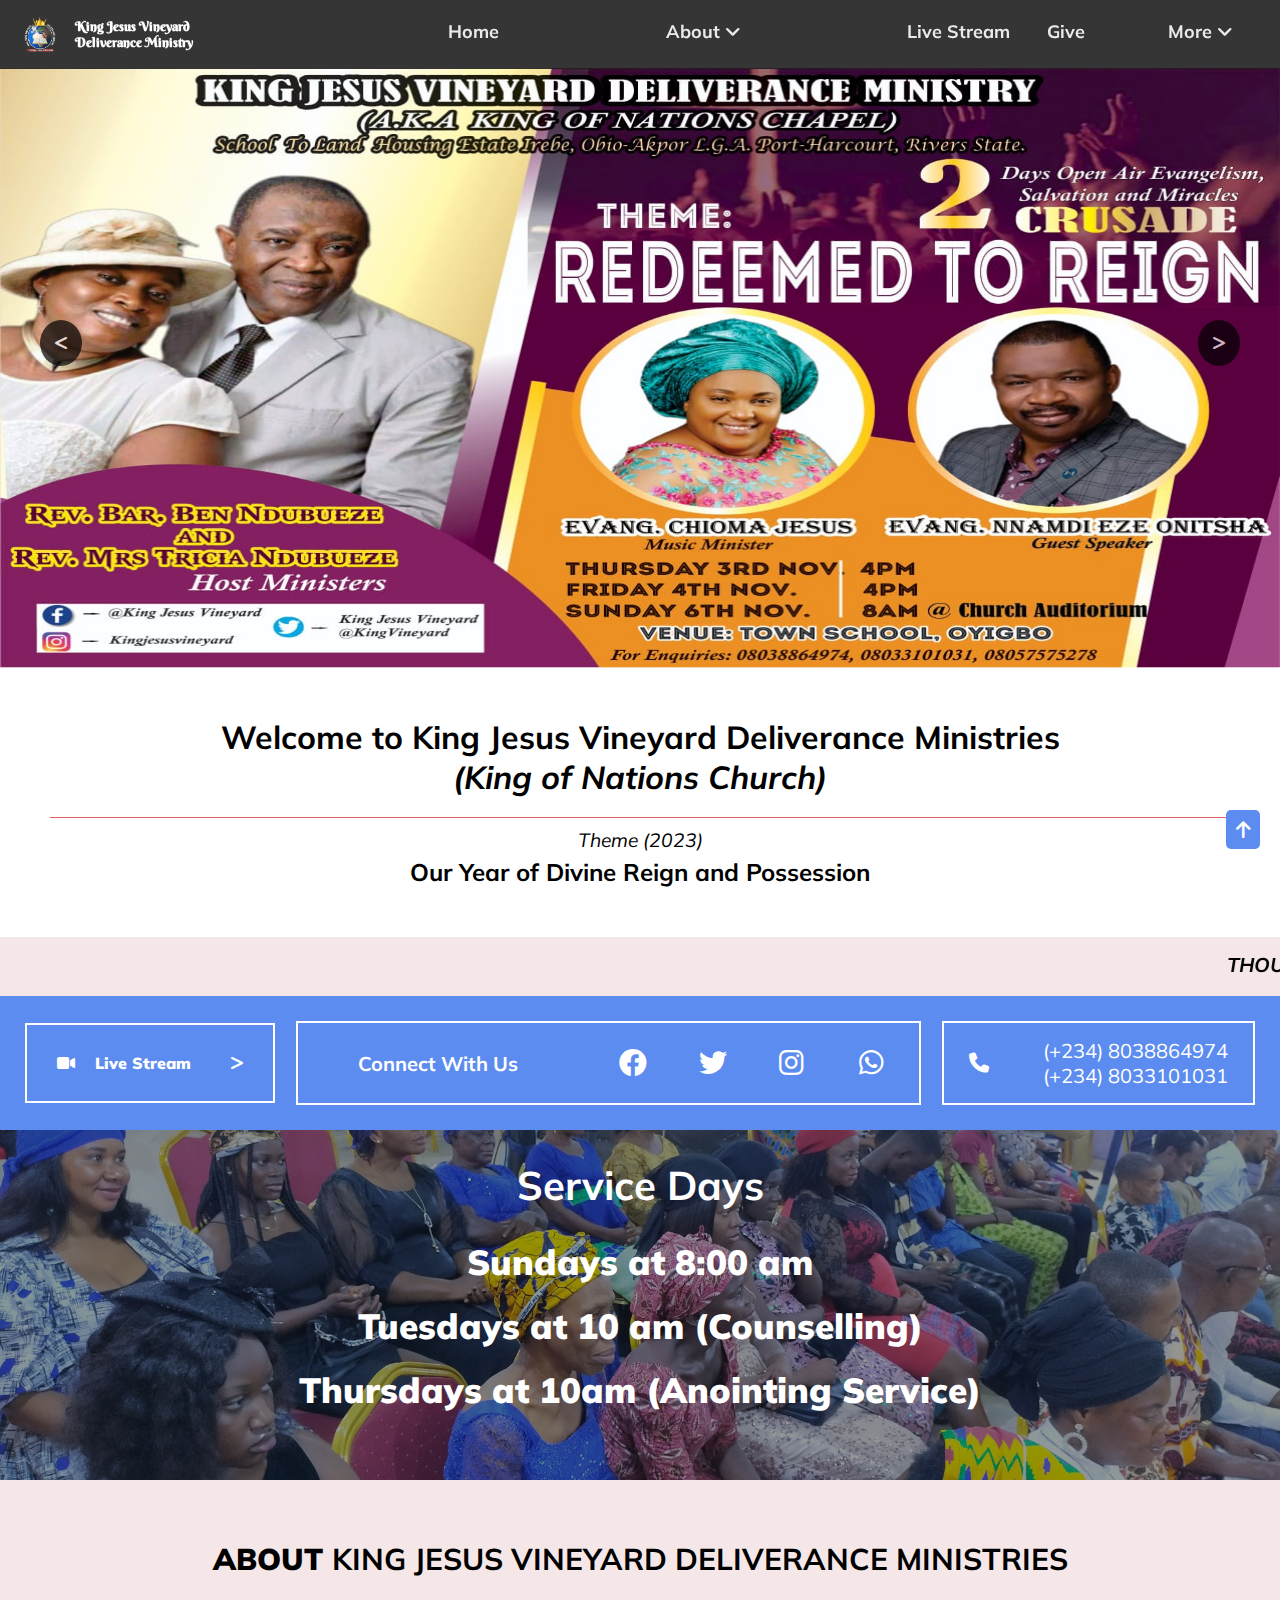
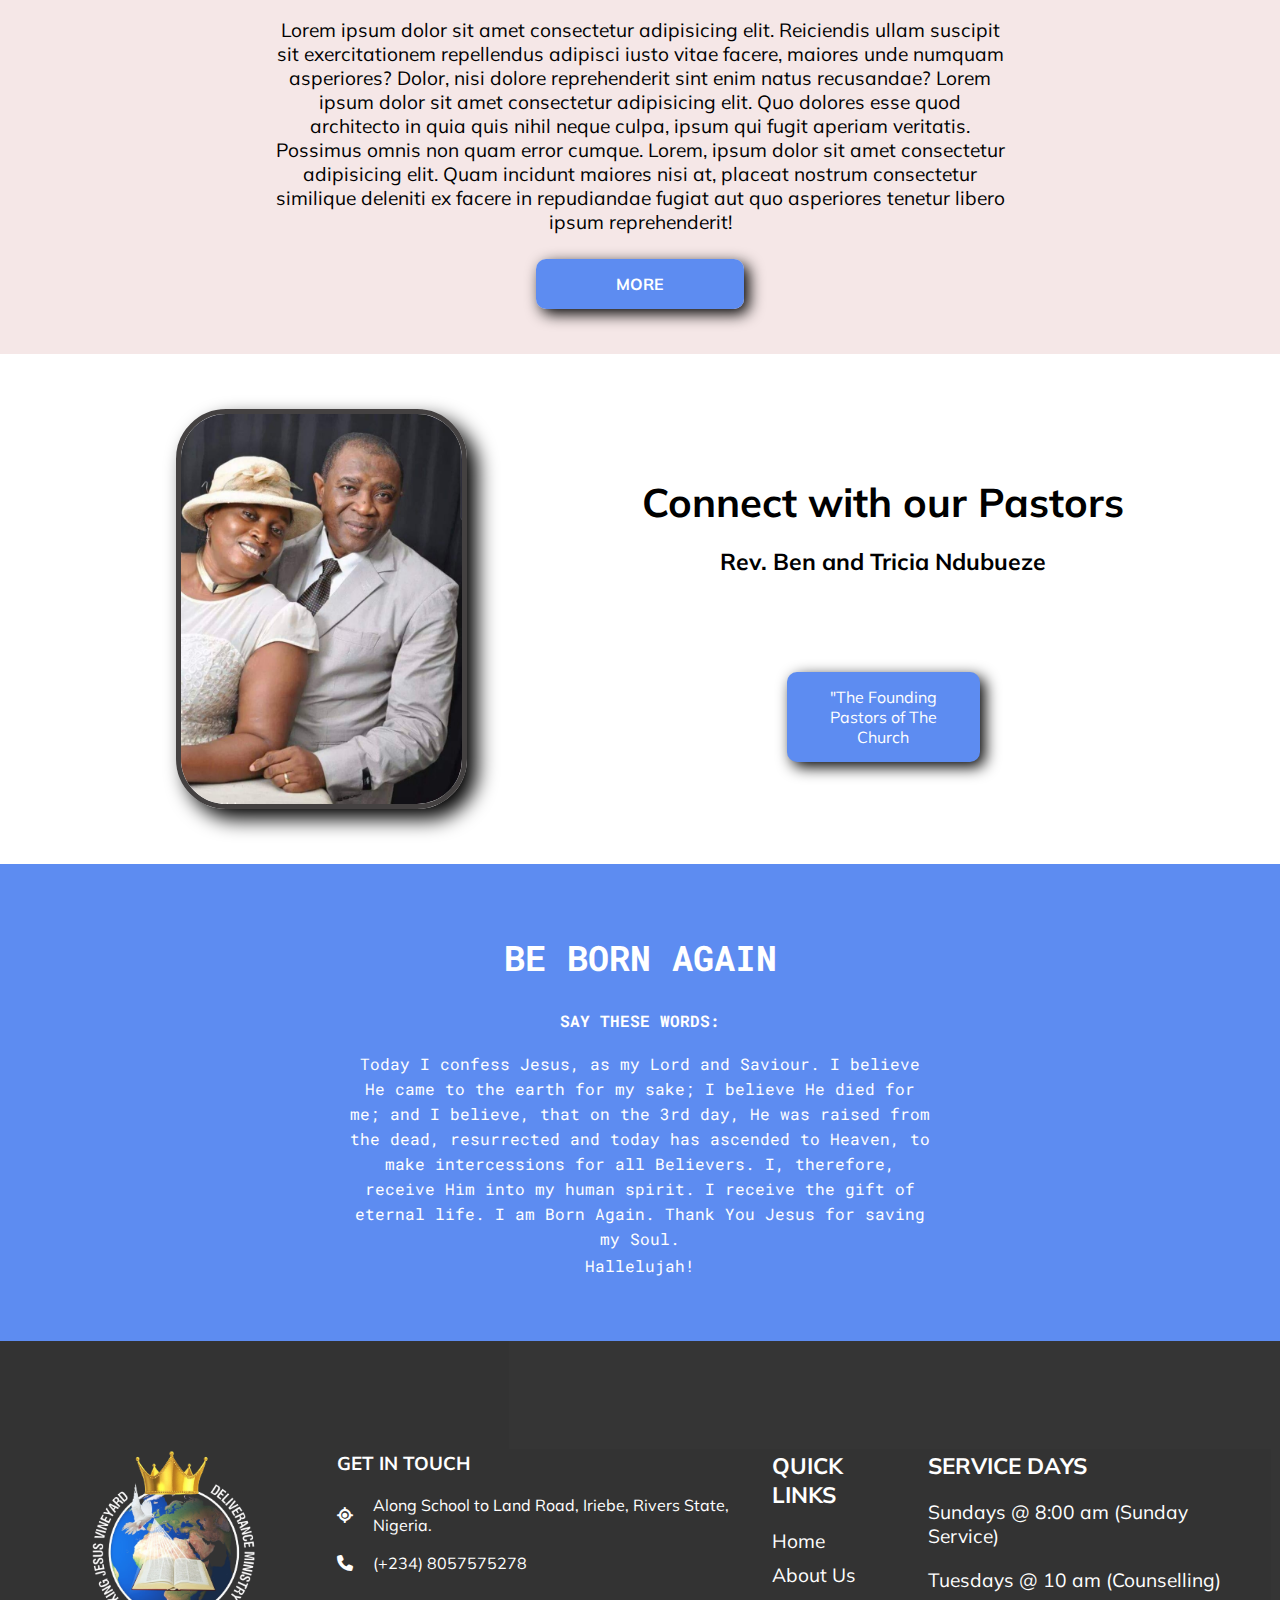
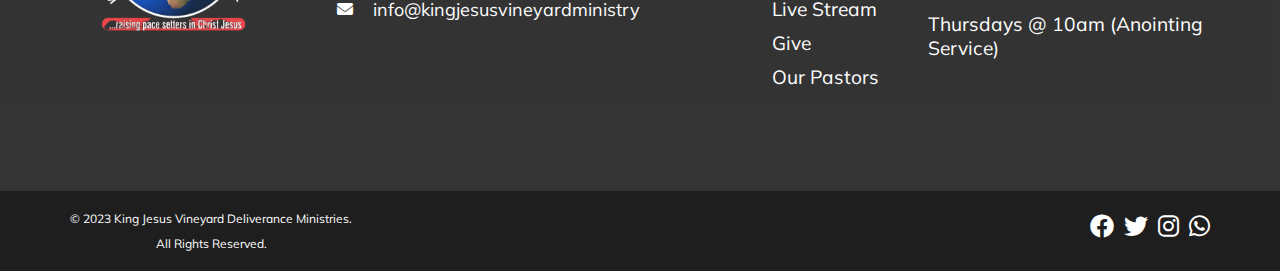
==== index.html @ 21c30683 "Update index.html" ====
<!DOCTYPE html>
<html lang="en">
<head>
    <meta charset="UTF-8">
    <meta name="author" content="King Jesus Vineyard Deliverance Ministry">
    <meta http-equiv="X-UA-Compatible" content="IE=edge">
    <meta name="viewport" content="width=device-width, initial-scale=1, maximum-scale=1">
    <meta name="description" content="King Jesus Vineyard Deliverance Ministry is a Church and Ministry established with the mandate of setting pacesetters for Jesus Christ.">
    <meta property="og:locale" content="en">
    <meta property="og:type" content="website">
    <meta property="og:title" content="King Jesus Vineyard Deliverance Ministry">
    <meta property="og:site_name" content="King Jesus Vineyard Deliverance Ministry">
    <meta name="twitter:card" content="summary">
    <meta name="twitter:label1" content="Est. reading time">
    <meta name="twitter:data1" content="2 minutes">
    <title>King Jesus Vineyard Deliverance Ministry</title>
    <link rel="stylesheet" href="style.css">
    <!--<script src="kit.fontawesome.com/50d79b41b4.js" crossorigin="anonymous"></script>-->
    <link rel="stylesheet" href="font-6/css/all.css">
    <link rel="shortcut icon" href="/images/KING_JESUS_24-removebg-preview.png" type="image/png">
</head>
<body>
   <main id="slide">
        <header class="header">
            <a href="/index.html">
                <div class="intro">
                    <img src="images/KING_JESUS_24-removebg.png" alt="logo" class="logo">
                    <p>King Jesus Vineyard Deliverance Ministry</p>
                </div>
            </a>
            <div class="hamburger">
                <span class="bar"></span>
                <span class="bar"></span>
                <span class="bar"></span>
            </div>
            <div class="nav">
                <ul>
                    <li class="nav-link"><a href="/index.html">Home</a></li>
                    <div class="mo">
                        <li class="nav-link">
                            <p>About <i class="fa-solid fa-angle-down"></i></p>
                            <div class="more">
                                <p><a href="/about.html">King of Nations</a>
                                </p>
                                <p><a href="/aboutourpastors.html">The Founding Pastors of The Church</a></p>
                            </div>
                        </li>
                    </div>
                    <li class="nav-link"><a href="https://www.facebook.com/kingjesusvineyardministry.ndubueze.9">Live Stream</a></li>
                    <li class="nav-link"><a href="/give.html">Give</a>
                    </li>
                    <div class="mo">
                        <li class="nav-link"><p>More 
                            <i class="fa-solid fa-angle-down"></i></p>
                            <div class="more">
                                <p><a href="/church-groups.html">Church groups</a></p>
                                <p><a href="/working-groups.html">Working groups</a></p>
                                <p><a href="/media.html">Media</a></p>
                            </div>
                        </li>
                    </div>
                </ul>
            </div>
        </header>
        <article>
            <i class="fa-solid fa-less-than" id="left" onclick="prev()"></i>
            <img id="slider" src="images/IMG-20221023-WA0001.jpg" width="200px" height="100px"/>
            <i class="fa-solid fa-greater-than" id="right"  onclick="next()"></i>
        </article>
        <article class="theme">
            <h4>Welcome to King Jesus Vineyard Deliverance Ministries 
                <div>
                    <i>(King of Nations Church)</i>
                </div></h4>
            <div class="year">Theme (2023)</div>
            <h3>Our Year of Divine Reign and Possession</h3>
        </article>
        <article class="scroll-bar">
            <marquee class="scroll"> THOUGHT FOR THE WEEK: "JOHN 1:1-80"
            </marquee>
        </article>
        <div class="reach-us">
            <section class="live">
                <a href="https://www.facebook.com/kingjesusvineyardministry.ndubueze.9">
                    <i class="fa-solid lv fa-video"><span>Live Stream</span></i>
                    <i class="fa-solid fa-greater-than"></i>
                </a>
            </section>
            <section class="social">
                <p>Connect With Us</p>
                <div id="fx">
                    <a href="https://www.facebook.com/kingjesusvineyardministry.ndubueze.9" class="fa-brands fx fa-facebook fa-2x"></a>
                    <a href="https://twitter.com/KingVineyard" class="fa-brands fx fa-twitter fa-2x"></a>
                    <a href="https://www.instagram.com/kingjesusvineyard/" class="fa-brands fx fa-instagram fa-2x"></a>
                    <a href="https://wa.me/2349138835145" class="fa-brands fx fa-whatsapp fa-2x"></a>
                </div>
            </section>
            <section class="call">
                <i class="fa-solid fa-phone fa-2x"></i>
                <div>
                    <p><a href="tel:+2348038864974">(+234) 8038864974</a></p>
                    <p><a href="tel:+2348033101031">(+234) 8033101031</a></p>
                </div>
            </section>
        </div>
        <article id="service_days" >
            <div id="times">
                <div class="times_text">
                    <h4>Service Days</h4>
                    <p>Sundays at 8:00 am</p>
                    <p>Tuesdays at 10 am (Counselling)</p>
                    <p>Thursdays at 10am (Anointing Service)</p>
                </div>
            </div>
        </article>
        <section class="about">
            <h3>KING JESUS VINEYARD DELIVERANCE MINISTRIES</h3>
            <p>
                Lorem ipsum dolor sit amet consectetur adipisicing elit. Reiciendis ullam suscipit sit exercitationem repellendus adipisci iusto vitae facere, maiores unde numquam asperiores? Dolor, nisi dolore reprehenderit sint enim natus recusandae?
                Lorem ipsum dolor sit amet consectetur adipisicing elit. Quo dolores esse quod architecto in quia quis nihil neque culpa, ipsum qui fugit aperiam veritatis. Possimus omnis non quam error cumque.
                Lorem, ipsum dolor sit amet consectetur adipisicing elit. Quam incidunt maiores nisi at, placeat nostrum consectetur similique deleniti ex facere in repudiandae fugiat aut quo asperiores tenetur libero ipsum reprehenderit!
            </p>
            <a href="about.html">MORE</a>
        </section>
        <section class="pastors">
            <div><img src="images/pastors.jpg" alt="logo" class="pastor_pics" /></div> 
            <div class="connect">
                <div class="conn">
                    <p>Connect with our Pastors</p>
                    <p>Rev. Ben and Tricia Ndubueze</p>
                </div>
                <div class="pastors-socials">
                    <a href="https://www.facebook.com/Bendubueze" class="fa-brands fg fa-facebook fa-2x"></a>
                    <a href="https://twitter.com/revbendubueze" class="fa-brands fg fa-twitter fa-2x"></a>
                    <a href="https://www.instagram.com/ndubuezetricia/" class="fa-brands fg fa-instagram fa-2x"></a>
                </div>   
                <div id="con">
                    <a href='/aboutourpastors.html'>"The Founding Pastors of The Church</a>
                </div>
            </div>
            <div class="past-connect">
                <p>The Founding Pastors of The Church</p>
                <p>Rev. Ben and Tricia Ndubueze</p>
                <a href='/aboutourpastors.html'> About our Pastors</a>
            </div>
        </section>
        <section class="born-again">
            <p>BE BORN AGAIN</p>
            <p>SAY THESE WORDS:</p>
            <p>Today I confess Jesus, as my Lord and Saviour. I believe He came to the earth for my sake; I believe He died for me; and I believe, that on the 3rd day, He was raised from the dead, resurrected and today has ascended to Heaven, to make intercessions for all Believers. I, therefore, receive Him into my human spirit. I receive the gift of eternal life. I am Born Again. Thank You Jesus for saving my Soul.</p>
            <p>Hallelujah!</p>
        </section>
        <footer>
            <section class="section1">
                <article>
                    <img src="/images/KING_JESUS_24-removebg.png" alt="" class="footer-image">
                </article>
                <article class="location">
                    <h3>GET IN TOUCH</h3>
                    <div>
                        <div class="fa-solid fa-location"></div>
                        <p class=""> Along School to Land Road, Iriebe, Rivers State, Nigeria.</p>
                        </div>
                    <div class="mailto">
                        <div class="fa-solid fa-phone"></div>
                        <a href="tel:+2348057575278">(+234) 8057575278</a>
                    </div>
                    <div class="mailto">
                        <div class="fa-solid fa-envelope"></div>
                        <a id="mailt" href="mailto:kingjesusvineyardministry@gmail.com">info@kingjesusvineyardministry</a>
                    </div>
                </article>
                <article class="links">
                    <h3>QUICK LINKS</h3>
                    <a href="/index.html">Home</a>
                    <a href="/about.html">About Us</a>
                    <a href="https://www.facebook.com/kingjesusvineyardministry.ndubueze.9">Live Stream</a>
                    <a href="/give.html">Give</a>
                    <a href="/aboutourpastors.html">Our Pastors</a>
                </article>
                <article class="days">
                    <h3>SERVICE DAYS</h3>
                    <p>Sundays @ 8:00 am (Sunday Service)</p>
                    <p>Tuesdays @ 10 am (Counselling)</p>
                    <p>Thursdays @ 10am (Anointing Service)</p>
                </article>
            </section>
            <section class="section2">
                <div id="rights">
                    <p>&copy 2023 King Jesus Vineyard Deliverance Ministries.</p>
                    <p>All Rights Reserved.</p>
                </div>
                <div id="social">
                    <a href="https://www.facebook.com/kingjesusvineyardministry.ndubueze.9" class="fa-brands fa-facebook fa-2x"></a>
                    <a href="https://twitter.com/KingVineyard" class="fa-brands fa-twitter fa-2x"></a>
                    <a href="https://www.instagram.com/kingjesusvineyard/" class="fa-brands fa-instagram fa-2x"></a>
                    <a href="https://wa.me/2349138835145" class="fa-brands fa-whatsapp fa-2x"></a>
                </div>
            </section>
            <div>
                <a title="scroll to top" href="#slide" class="fa-solid fa-arrow-up"></a>
            </div>
        </footer>
   </main> 
   <script src="script.js"></script>
</body>
</html>
---- style.css ----
@import url('https://fonts.googleapis.com/css2?family=Berkshire+Swash&family=Mulish&family=Roboto+Mono&display=swap');
* {
    box-sizing: border-box;
    margin: 0;
    padding: 0;
    font-family: 'Mulish', sans-serif;
}
.header {
    background-color: rgba(15, 15, 15, 0.938) ;
    opacity: .9;
    display: flex;
    align-items: center;
    justify-content: space-between;
    padding: 10px 15px;
    position: fixed;
    width: 100%;
    z-index: 3;
}
.intro {
    display: flex;
    align-items: center;
    gap: 10px;
}
.intro p {
    font-family: 'Berkshire Swash', cursive;
}
.logo {
    max-width: 50px;
}
.header p{
    color: white;
    width: 50%;
    font-weight: bolder;
    font-size: small;
}
.hamburger {
    border: 2px solid white;
    padding: 4px;
    border-radius: 5px;
}
.hamburger .bar{
    display: block;
    width: 25px;
    height: 2px;
    margin: 5px auto;
    transition: all 0.3s ease-in-out;
    background-color: white;
}
.hamburger.active .bar:nth-child(2) {
    opacity: 0;
}
.hamburger.active .bar:nth-child(1) {
    transform: translateY(7px) rotate(55deg);
}
.hamburger.active .bar:nth-child(3) {
    transform: translateY(-7px) rotate(-55deg);
}
.nav {
    position: fixed;
    right: 100%;
    top: 68px;
    opacity: .9;
    height: 100vh;
    width: 100%;
    text-align: center;
    transition: 1s;
    color: aliceblue;
    background-color: rgba(15, 15, 15, 0.938);
    z-index: 3;
    overflow: scroll;
    margin-bottom: 30px;
}
.nav ul {
    margin-top: 10px;
}
.nav .nav-link a{
    text-decoration: none;
    list-style-type: none;
    color: white;
    font-weight: bold;
    font-size: x-large;
}
.nav-link p {
    width: 100%;
}
.nav .nav-link a:hover {
    color: rgb(3, 255, 238);
}
.nav.active {
   right: 5%;
}
.nav-link {
    padding: 20px;
}
.nav-link p{
    font-size: x-large;
    margin: auto;
}
.mo .nav-link p {
    cursor: pointer;
}
.mo .nav-link p:hover {
    color: rgb(3, 255, 238);
}
.nav-link p a:hover{
    text-decoration: underline;
}
.nav-link .more {  
    max-height: 0;
    overflow: hidden;
    transition: max-height 0.5s ease;
}
.mo.active .more{
    max-height: 300px;
    animation: fade 1s ease-in-out;
}
.nav-link .more p {
    font-size: large;
    padding: 10px;
}
.mo.active .fa-angle-down {
    transform: rotate(180deg);
}
#slider {
    width: 100%;
    height: 280px;
    margin-bottom: -5px;
    margin-top: 68px;
}
article .fa-less-than, article .fa-greater-than {
    position: absolute;
    color: white;
    background-color: black;
    opacity: .7;
    padding: 15px;
    border-radius: 50%;
}
article .fa-less-than:hover, article .fa-greater-than:hover {
    opacity: 1;
    color: rgb(3, 255, 238);
}
#left {
    top: 180px;
    left: 20px;
}
#right {
    top: 180px;
    right: 20px;
}
.theme {
    padding: 20px;
    text-align: center;
}
.theme h4 {
    font-size: x-large;
    padding-bottom: 10px;
    border-bottom: 1px solid rgb(226, 96, 96);
}
.theme .year {
    padding-top: 10px;
    padding-bottom: 5px;
    font-style: italic;
    font-size: large;
}
.scroll-bar {
    padding: 15px 0;
    background-color: rgb(245, 231, 231);
}
.scroll {
  font-size: 20px;
  font-style: oblique;
  font-weight: bolder;
}
.reach-us {
    background-color: rgb(93, 140, 241);
    padding: 15px 0;
}
.live {
    border: 2px solid white;
    margin: 0 10px 10px 10px;
    align-self: center;
}
.live a {
    width: 100%;
    padding: 20px;
    display: flex;
    
    justify-content: space-between;
}
.live .fa-video {
    color: white;
}
.live .fa-greater-than {
    color: white;
}
.live span {
    margin-left: 20px;
}
.live:hover {
    background-color: rgb(24, 91, 236);
}
a {
    text-decoration: none;
}
.social {
    padding: 20px 10px;
    color: white;
    display: flex;
    justify-content: space-between;
    align-items: center;
    border: 2px solid white;
    margin: 20px 10px ;
}
.fa-facebook:hover {
    color: rgb(1, 67, 248) !important;
}
.fa-twitter:hover {
    color: rgb(59, 137, 255) !important;
}
.fa-instagram:hover {
    color: rgb(245, 88, 245)!important;
}
.fa-whatsapp:hover {
    color: rgb(15, 235, 15)!important;
}
.social p{
    font-size: 16px;
}
.social .fx {
    color: white;
    font-size: 24px;
}
.social #fx {
    display: flex;
    justify-content: space-around;
    gap: 20px;
}
.call {
    display: flex;
    justify-content: space-between;
    padding: 15px 25px;
    align-items: center;
    border: 2px solid white;
    margin: 0 10px 10px 10px;
    color: white;
}
.call p a:hover {
    color: rgb(1, 67, 248);
}
.call p a{
    font-size: 16px;
    color: white;
}
a:hover {
    color: rgb(3, 255, 238);
    transition: all .3s ease-in !important;
}
#times {
    background-image: url(images/crowd.jpg);
    background-size: cover;
    background-repeat: no-repeat;
    background-position: right;
    height: 300px;
}
.times_text {
    background-color: rgb(0,0,0); /* Fallback color */
    background-color: rgba(0,0,0, 0.4); /* Black w/opacity/see-through */
    color: white;
    font-weight: bold; 
    margin: auto;
    height: 100%;
    text-align: center;
}
#times h4 {
    font-size: xx-large;
    padding: 30px;
}
#times p {
    font-size: 24px;
    font-weight: bold;
    margin-bottom: 20px;
}
.about {
    text-align: center;
    padding: 40px;
    padding-bottom: 60px;
    background-color: rgb(245, 231, 231);
}
.about h3 {
    text-align: center;
    font-weight: bold;
}
.about h3:before { 
    content: "ABOUT ";
    font-weight: bolder;
}
.about p {
    margin: 30px 0;
    text-align: left;
    font-size: larger;
}
.about a {
    border: 1px solid;
    background-color: rgb(93, 140, 241);
    padding: 15px;
    border-radius: 10px;
    border: none;
    font-weight: bolder;
    color: white;
    box-shadow: 5px 5px 15px black;
}
.about a:hover {
    color: rgb(3, 255, 238);
}
.pastors {
    padding-top: 35px;
    padding-bottom: 35px;
}
.connect {
    display: none;
}
.pastors p:nth-child(1) {
    text-align: center;
    
    font-size: x-large;
    padding-top: 20px;
    font-weight: bolder;
}
.pastor_pics {
    display: block;
    max-width: 60%;
    height: auto;
    margin-left: auto;
    margin-right: auto;
    border-radius: 50px;
    border: 5px solid rgba(56, 52, 52, 0.938);
    box-shadow: 10px 10px 20px black;
}
.pastors p:nth-child(2) {
    font-size: larger;
    color: rgb(226, 96, 96);
    text-align: center;
    margin-top: 20px;
}
.pastors p:nth-child(3) {
    text-align: center;
    font-size: x-large;
    margin-top: 10px;
}
.pastors a{
    text-align: center;
    width: 40%;
    display: block;
    margin-left: auto;
    margin-right: auto;
    margin-top: 20px;
    background-color: rgb(93, 140, 241);
    padding: 15px;
    border-radius: 10px;
    border: none;
    outline: none;
    color: white;
}
.past-connect a {
    box-shadow: 5px 5px 15px black;
}
.past-connect p:nth-child(2) {
    color: black;
    font-weight: bold;
}
.born-again {
    background-color: rgb(93, 140, 241);
    color: white;
    padding: 10px;
    text-align: center;
    
}
.born-again p:nth-child(1) {
    padding: 10px;
    font-size: 35px;
    font-weight: bolder;
    font-family: 'Roboto Mono', monospace;
}
.born-again p:nth-child(2) {
    padding: 20px;
    font-weight: 900;
    font-family: 'Roboto Mono', monospace;
}
.born-again p:nth-child(3){
    margin: auto;
    width: 100%;
    line-height: 30px;
    font-family: 'Roboto Mono', monospace;
}
.born-again p:nth-child(4){
    margin: auto;
    width: 50%;
    line-height: 30px;
    font-family: 'Roboto Mono', monospace;
}
footer {
    color: white;
    font-size: larger;
}
.footer-image {
    max-width: 100%;
}
.section1 {
    background-color: rgba(15, 15, 15, 0.938) ;
    opacity: .9;
    padding: 70px 40px;
}
.section1 .footer-image {
    width: 300px;
    display: block;
    margin: auto;
    margin-bottom: 50px;
}
.location {
    text-align: left;
    font-size: 16px;
}
.location .mailto a{
    color: white;
}
.location .mailto:hover {
    color: rgb(3, 255, 238);
    padding-left: 5px;
    transition: .3s ease;
}
.location .mailto a:hover {
    color: rgb(3, 255, 238) !important;
}
.location h3 {
    margin: 40px 0 20px 0;
}
.location div {
    display: flex;
    gap: 20px;
    margin: 10px 0;
    justify-content: left;
    align-items: center;
}
.location #mailt {
    font-size: 15px;
}
.links h3 {
    margin: 40px 0 20px 0;
}
.links a {
    color: white;
    display: flex;
    margin: 10px 0;
}
.links a:hover {
    color: rgb(3, 255, 238);
    padding-left: 5px;
    transition: all .3s ease;
}
.days h3 {
    margin: 40px 0 20px 0; 
}
.days p{
    margin: 10px 0 20px 0;
}
.section2 {
    background-color: rgba(15, 15, 15, 0.938);
    padding: 20px 30px;
    text-align: center;
}
#rights {
    margin: 10px 0 0px 0;
    font-size: 12px;
}
#rights p {
    margin-top: 10px;
}
#social {
    display: flex;
    justify-content: center;
    align-items: center;
    gap: 10px;
    margin: 10px 0 0 0;
    font-size: 12px;
}
#social a {
    color: white;
}
.fa-arrow-up {
    background-color: rgb(93, 140, 241);
    padding: 10px;
    border-radius: 5px;
    color: white;
    position: fixed;
    top: 90%;
    right: 20px;
    scroll-behavior: smooth;
}
.fa-arrow-up:hover {
    background-color: rgb(24, 91, 236);
    
}
@media (min-width: 769px){
    .hamburger {
        display: none;
    }
    .nav {
        right: 0;
        top: 0;
        background-color: none;
        height: 0vh;
        width: 65%;
        text-align: center;
        color: aliceblue;
        overflow: visible;
    }
    .nav ul {
        list-style-type: none;
        display: flex;
        justify-content: space-between;
        margin-top: 0px;
    }
    .nav .nav-link a {
        font-size: large;
    }
    .nav-link {
        padding: 20px 0px;
    }
    .nav-link p{
        font-size: large;
        
    }
    .nav-link .more {
        margin-top: 25px; 
        background-color: black;
    }
    #slider {
        height: 600px;
    }
    #left {
        top: 320px;
        left: 40px;
    }
    #right {
        top: 320px;
        right: 40px;
    }
    .theme {
        padding: 50px;
    }
    .theme h4 {
        font-size: xx-large;
        padding-bottom: 20px;
    }
    .theme .year {
        font-size: larger;
    }
    .theme h3 {
        font-size: x-large;
    }
    .reach-us {
        display: flex;
        padding:  15px;
        justify-content: space-around;
        
    }
    .live {
        border: 2px solid white;
        margin: 10px;
        padding: 10px;
        width: 20%;
    }
    .social {
        justify-content: space-around;
        padding: 5px 10px;
        width: 50%;
        margin:10px 10px ;
    }
    .social .fx {
        font-size: 16px;
        display: flex;
        width: 0px !important;
    }
    .social #fx a {
        justify-content: space-between;
        gap: 0px;
        width: 0px;
    }
    .social #fx .fx {
        gap:0;
    }
    .call {
        padding: 15px 25px;
        margin: 10px;
        width: 25%;
        font-size: 10px;
        justify-content: space-between;
    }
    .social p {
        font-size: 20px;
        font-weight: bold;
    }
    .social .fx {
        font-size: 28px;
    }
    .social #fx {
        display: flex;
        justify-content: space-around;
        gap: 80px;
    }
    .call p a{
        font-size: 20px;
    }
    #times {
        height: 350px;
    }
    .times_text {
        text-align: center;
    }
    #times h4 {
        font-size: 40px;
    }
    #times p {
        font-size: 35px;
        font-weight: bolder;
    }
    .about {
        padding: 60px;
    }
    .about h3 {
        font-size: 30px;
    }
    .about p {
        margin: auto;
        text-align: center;
        font-size: larger;
        width: 70%;
        padding: 40px;
    }
    .about a {
        border: 1px solid;
        background-color: rgb(93, 140, 241);
        padding: 15px 80px;
        border-radius: 10px;
        border: none;
        color: white;
        box-shadow: 5px 5px 15px black;
    }
    .born-again {
        padding: 60px;
    }
    .born-again p:nth-child(3){
        text-align: center;
        width: 50%;
        line-height: 25px;
    }
    .section1 {
        display: flex;
        gap: 30px;
    }
    .section2 {
        background-color: rgba(15, 15, 15, 0.938);
        padding: 20px 30px;
        text-align: center;
        font-size: medium;
        display: flex;
        justify-content: space-between;
        padding: 0 70px;
        padding-bottom: 20px;
    }
    .pastors {
        display: flex;
        justify-content: space-evenly;
        align-items: center;
    }
    .pastor_pics {
        display: block;
        max-width: 100%;
        height: 400px;
        border-radius: 50px;
        margin: 20px;
    }
    .connect {
        display: block;
    }
    .past-connect {
        display: none;
    }
    .connect .pastors-socials {
        display: flex;
        margin: auto;
        width: 35%;
        font-size: 12px;
    }
    .connect p:first-child {
        font-size: 40px;
    }
    .conn p:nth-child(2) {
        font-size: 23px;
        color: black;
        font-weight: bold;
    }
    .pastors-socials .fg{
        background: none;
        color: white;
        border: 1px solid white;
    }
    #con a{
        box-shadow: 5px 5px 15px black;
    }
    #con a:hover {
        color: rgb(3, 255, 238);
    }
    .location #mailt {
        font-size: large;
    }
}
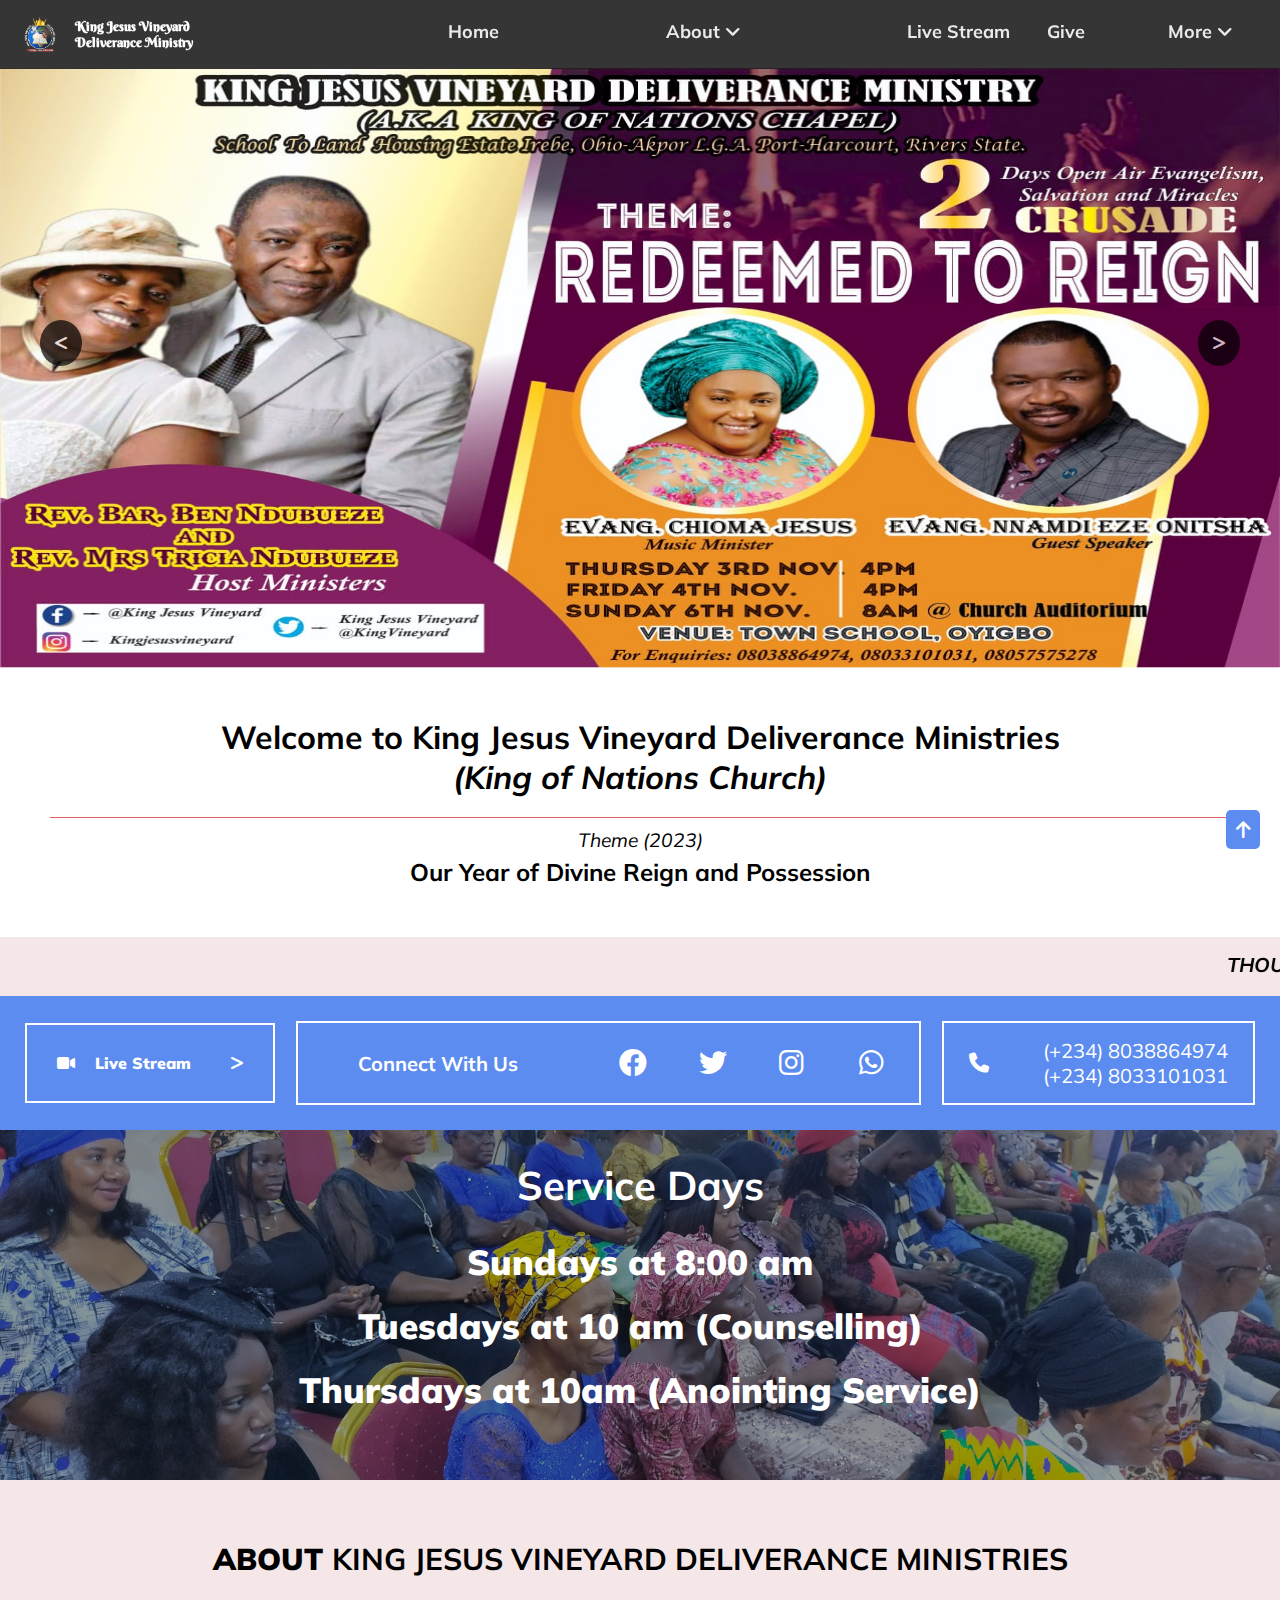
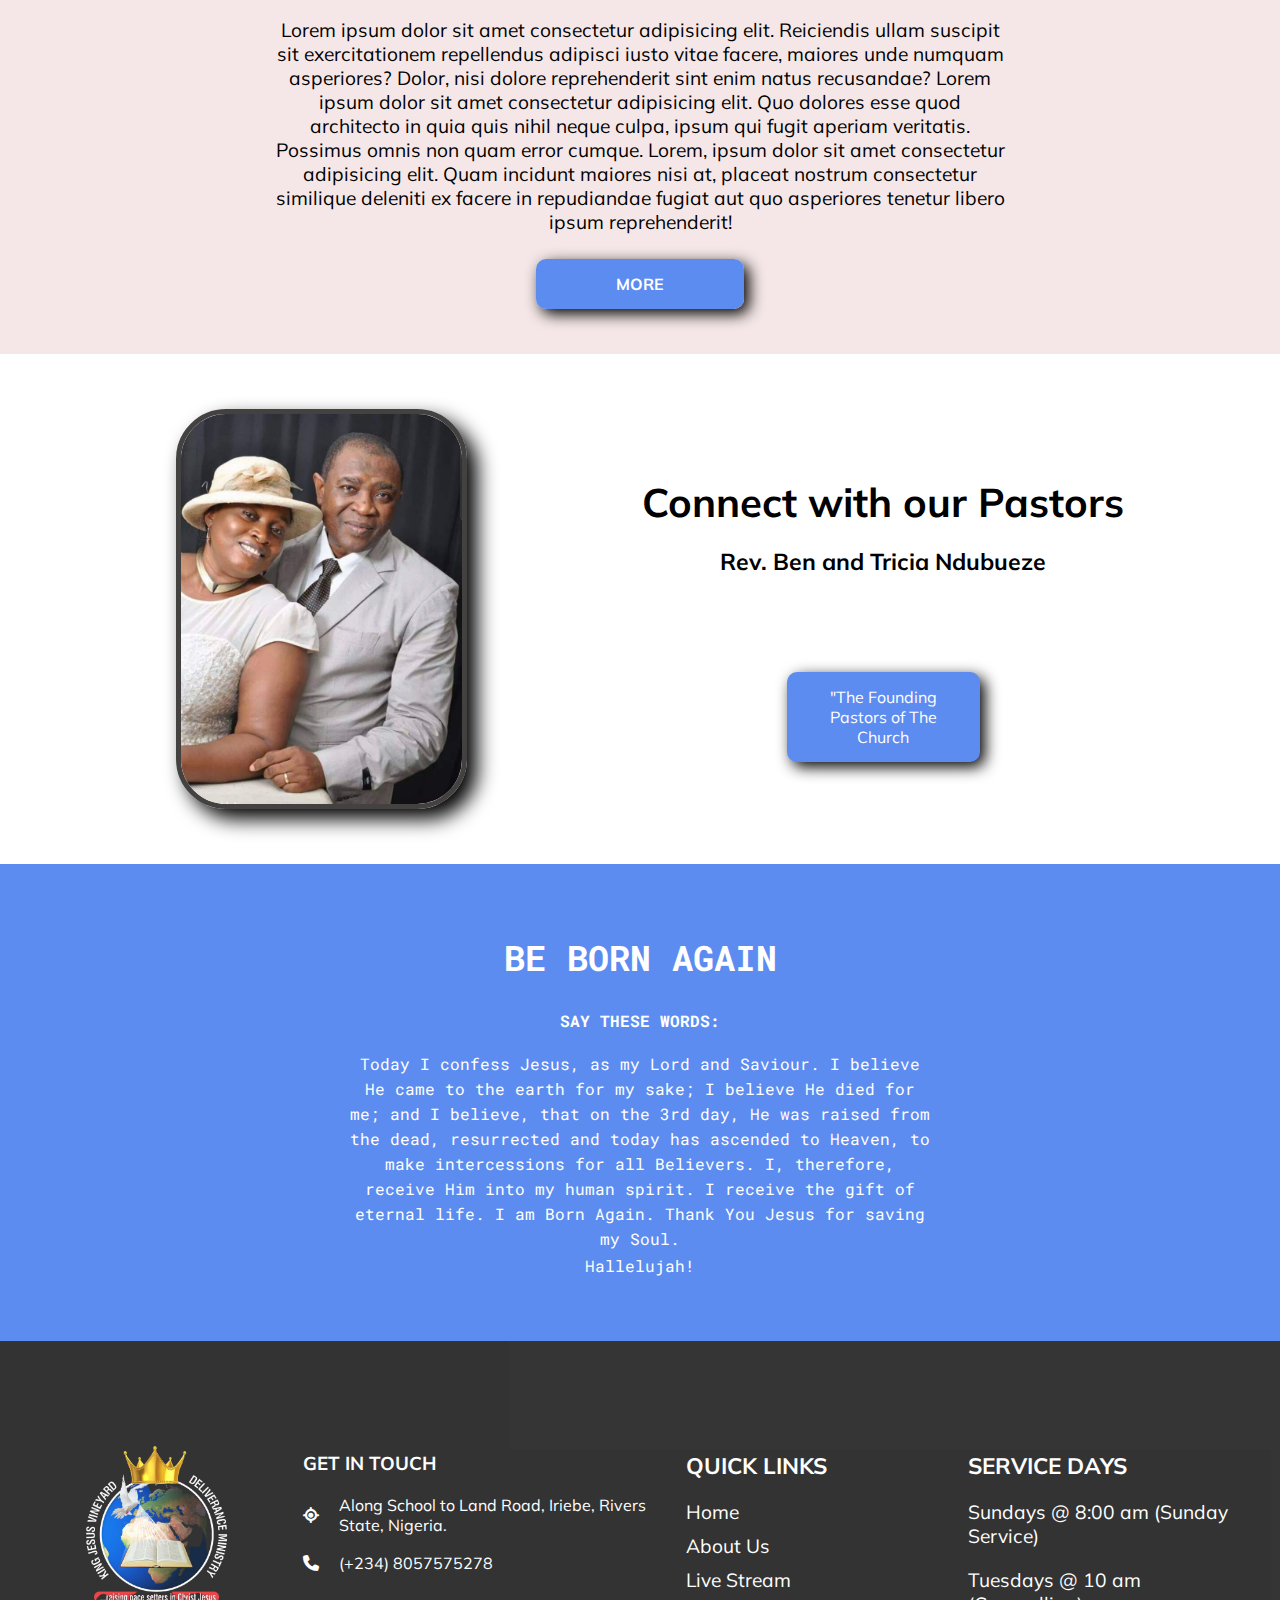
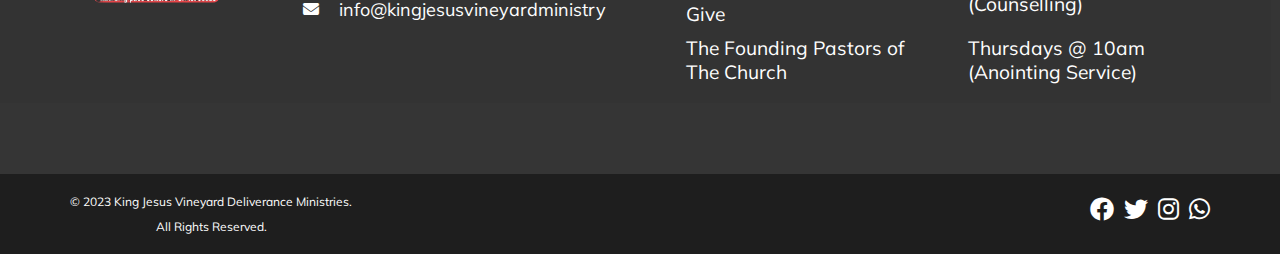
==== commit 477ed16d: "Update index.html" ====
--- a/index.html
+++ b/index.html
@@ -176,7 +176,7 @@
                     <a href="/about.html">About Us</a>
                     <a href="https://www.facebook.com/kingjesusvineyardministry.ndubueze.9">Live Stream</a>
                     <a href="/give.html">Give</a>
-                    <a href="/aboutourpastors.html">Our Pastors</a>
+                    <a href="/aboutourpastors.html">The Founding Pastors of The Church</a>
                 </article>
                 <article class="days">
                     <h3>SERVICE DAYS</h3>
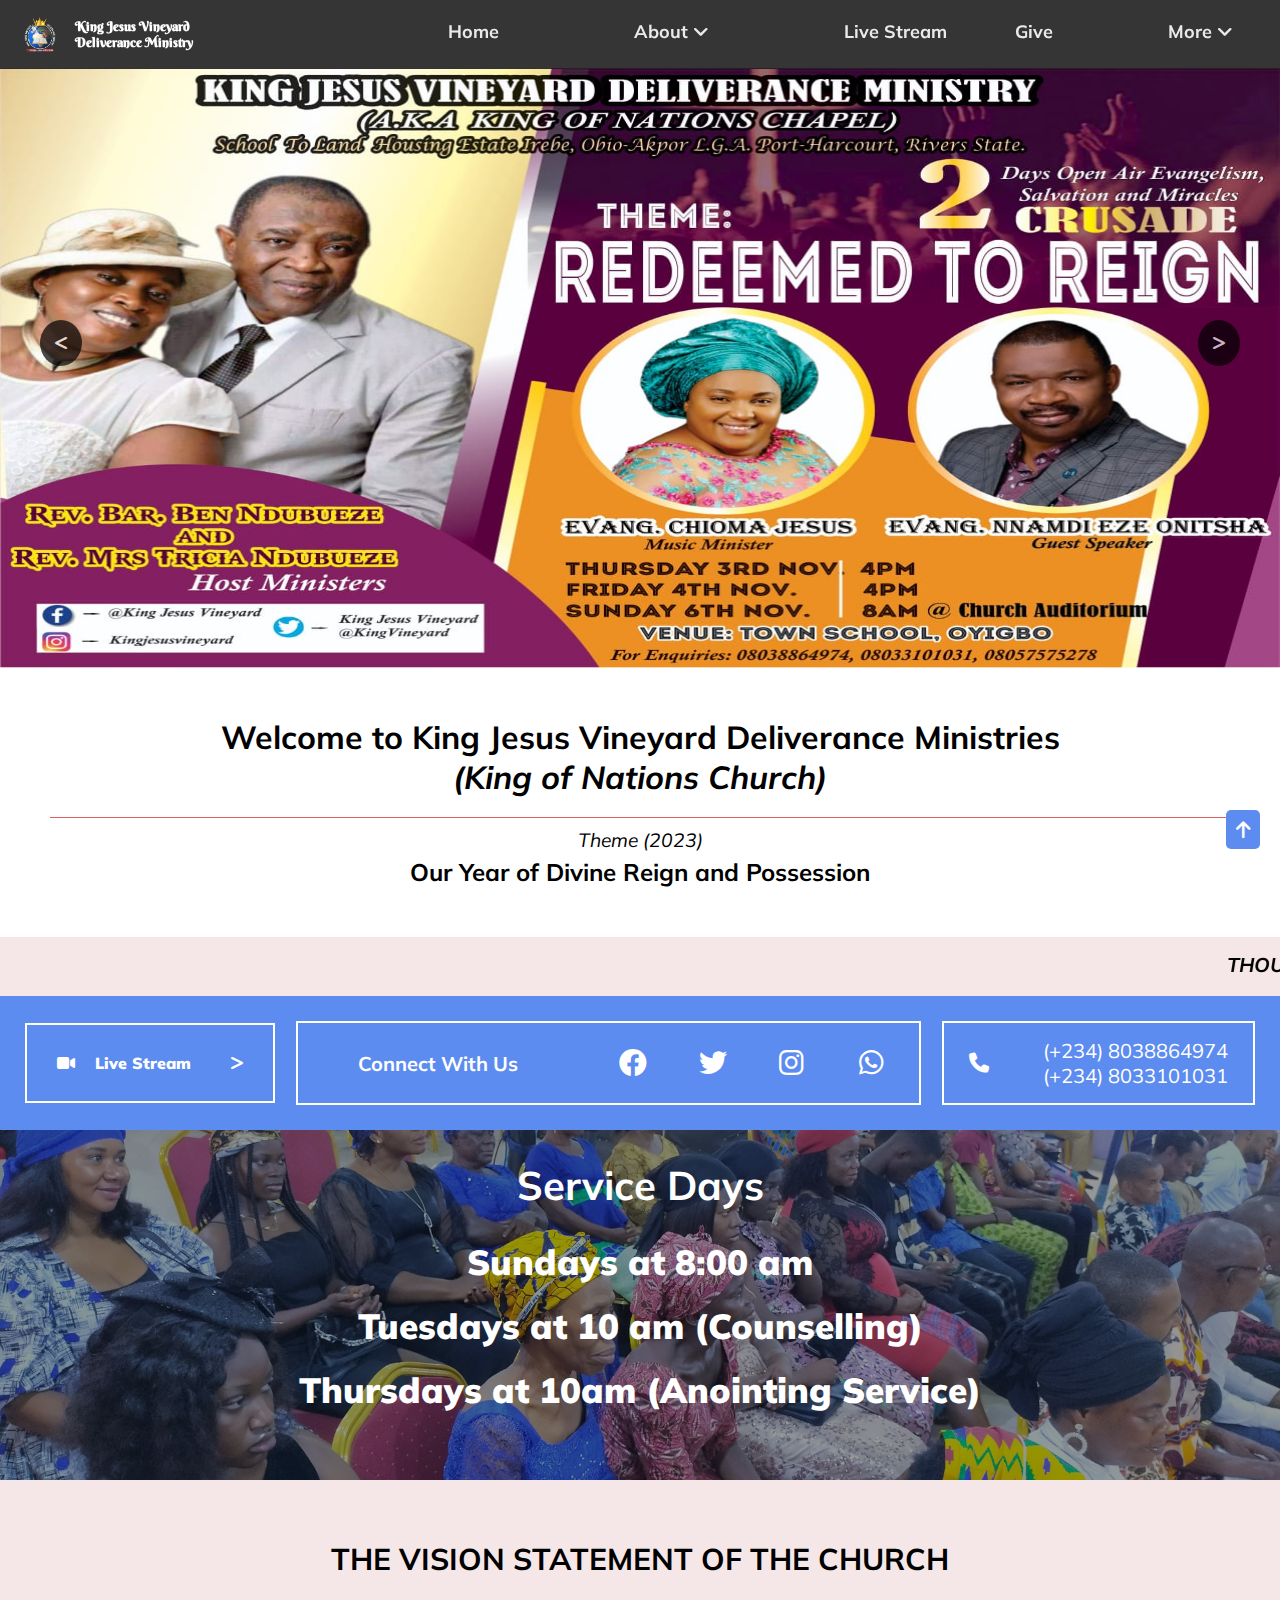
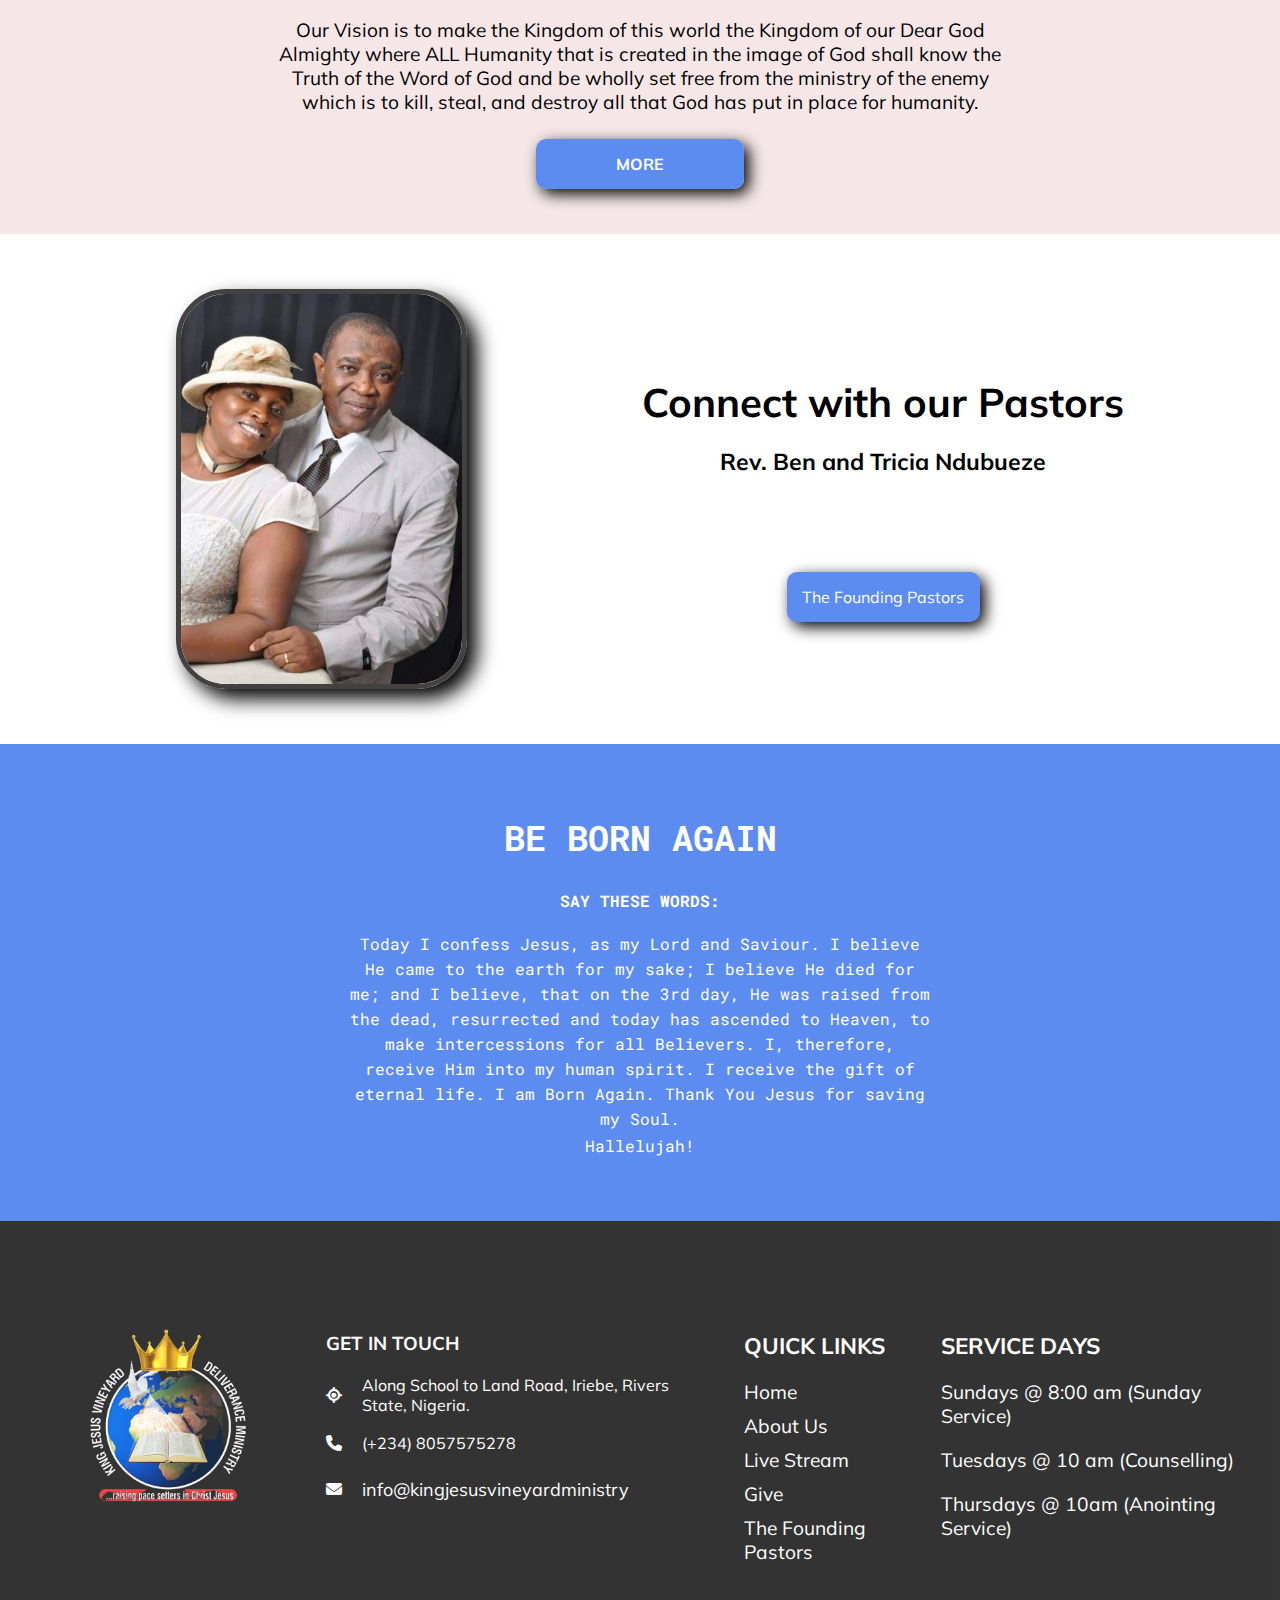
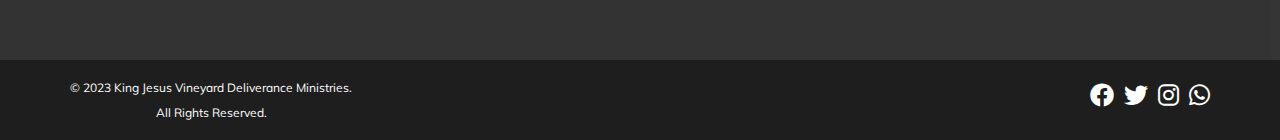
==== commit ca2b2015: "Add files via upload" ====
--- a/index.html
+++ b/index.html
@@ -42,7 +42,7 @@
                             <div class="more">
                                 <p><a href="/about.html">King of Nations</a>
                                 </p>
-                                <p><a href="/aboutourpastors.html">The Founding Pastors of The Church</a></p>
+                                <p><a href="/aboutourpastors.html">The Founding Pastors</a></p>
                             </div>
                         </li>
                     </div>
@@ -114,11 +114,9 @@
             </div>
         </article>
         <section class="about">
-            <h3>KING JESUS VINEYARD DELIVERANCE MINISTRIES</h3>
+            <h3>THE VISION STATEMENT OF THE CHURCH</h3>
             <p>
-                Lorem ipsum dolor sit amet consectetur adipisicing elit. Reiciendis ullam suscipit sit exercitationem repellendus adipisci iusto vitae facere, maiores unde numquam asperiores? Dolor, nisi dolore reprehenderit sint enim natus recusandae?
-                Lorem ipsum dolor sit amet consectetur adipisicing elit. Quo dolores esse quod architecto in quia quis nihil neque culpa, ipsum qui fugit aperiam veritatis. Possimus omnis non quam error cumque.
-                Lorem, ipsum dolor sit amet consectetur adipisicing elit. Quam incidunt maiores nisi at, placeat nostrum consectetur similique deleniti ex facere in repudiandae fugiat aut quo asperiores tenetur libero ipsum reprehenderit!
+                Our Vision is to make the Kingdom of this world the Kingdom of our Dear God Almighty where ALL Humanity that is created in the image of God shall know the Truth of the Word of God and be wholly set free from the ministry of the enemy which is to kill, steal, and destroy all that God has put in place for humanity.
             </p>
             <a href="about.html">MORE</a>
         </section>
@@ -135,11 +133,11 @@
                     <a href="https://www.instagram.com/ndubuezetricia/" class="fa-brands fg fa-instagram fa-2x"></a>
                 </div>   
                 <div id="con">
-                    <a href='/aboutourpastors.html'>"The Founding Pastors of The Church</a>
+                    <a href='/aboutourpastors.html'>The Founding Pastors</a>
                 </div>
             </div>
             <div class="past-connect">
-                <p>The Founding Pastors of The Church</p>
+                <p>The Founding Pastors</p>
                 <p>Rev. Ben and Tricia Ndubueze</p>
                 <a href='/aboutourpastors.html'> About our Pastors</a>
             </div>
@@ -176,7 +174,7 @@
                     <a href="/about.html">About Us</a>
                     <a href="https://www.facebook.com/kingjesusvineyardministry.ndubueze.9">Live Stream</a>
                     <a href="/give.html">Give</a>
-                    <a href="/aboutourpastors.html">The Founding Pastors of The Church</a>
+                    <a href="/aboutourpastors.html">The Founding Pastors</a>
                 </article>
                 <article class="days">
                     <h3>SERVICE DAYS</h3>
@@ -204,4 +202,4 @@
    </main> 
    <script src="script.js"></script>
 </body>
-</html>
+</html>--- a/style.css
+++ b/style.css
@@ -291,7 +291,7 @@
     font-weight: bold;
 }
 .about h3:before { 
-    content: "ABOUT ";
+    content: "";
     font-weight: bolder;
 }
 .about p {
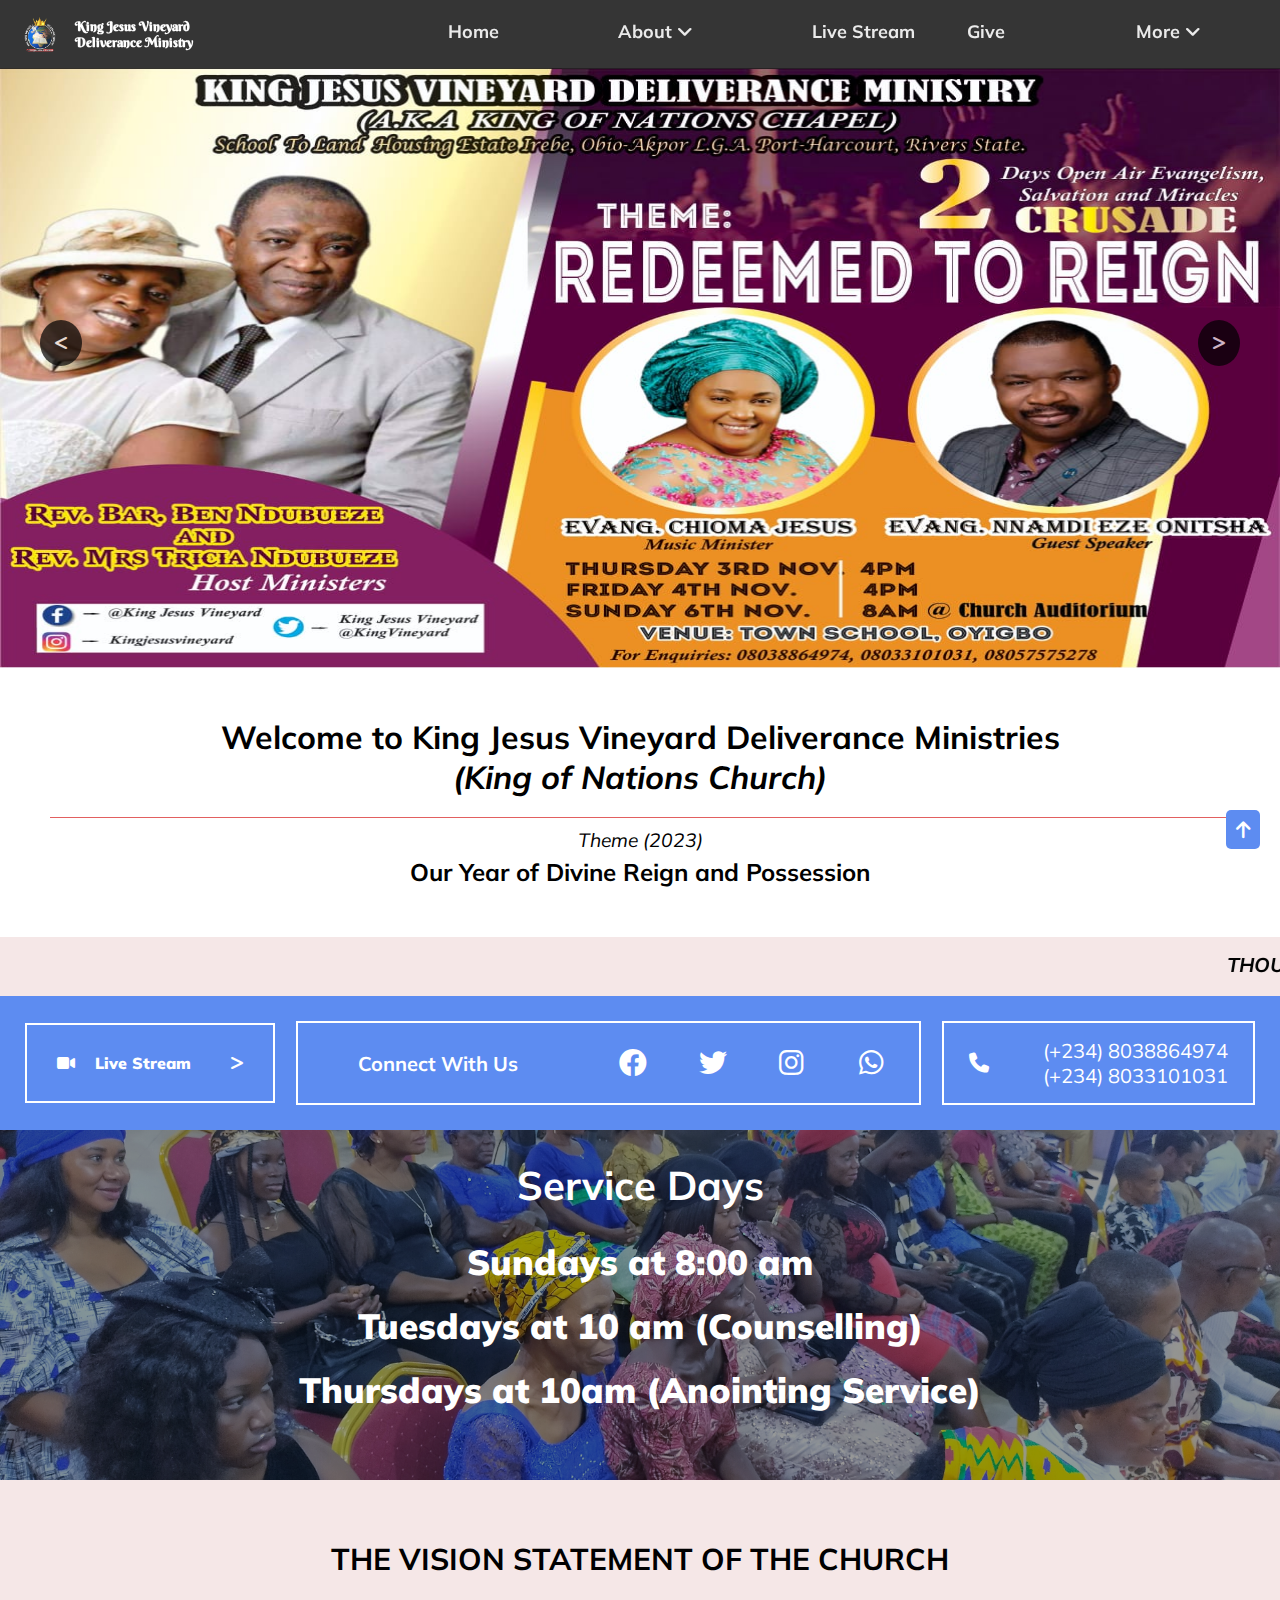
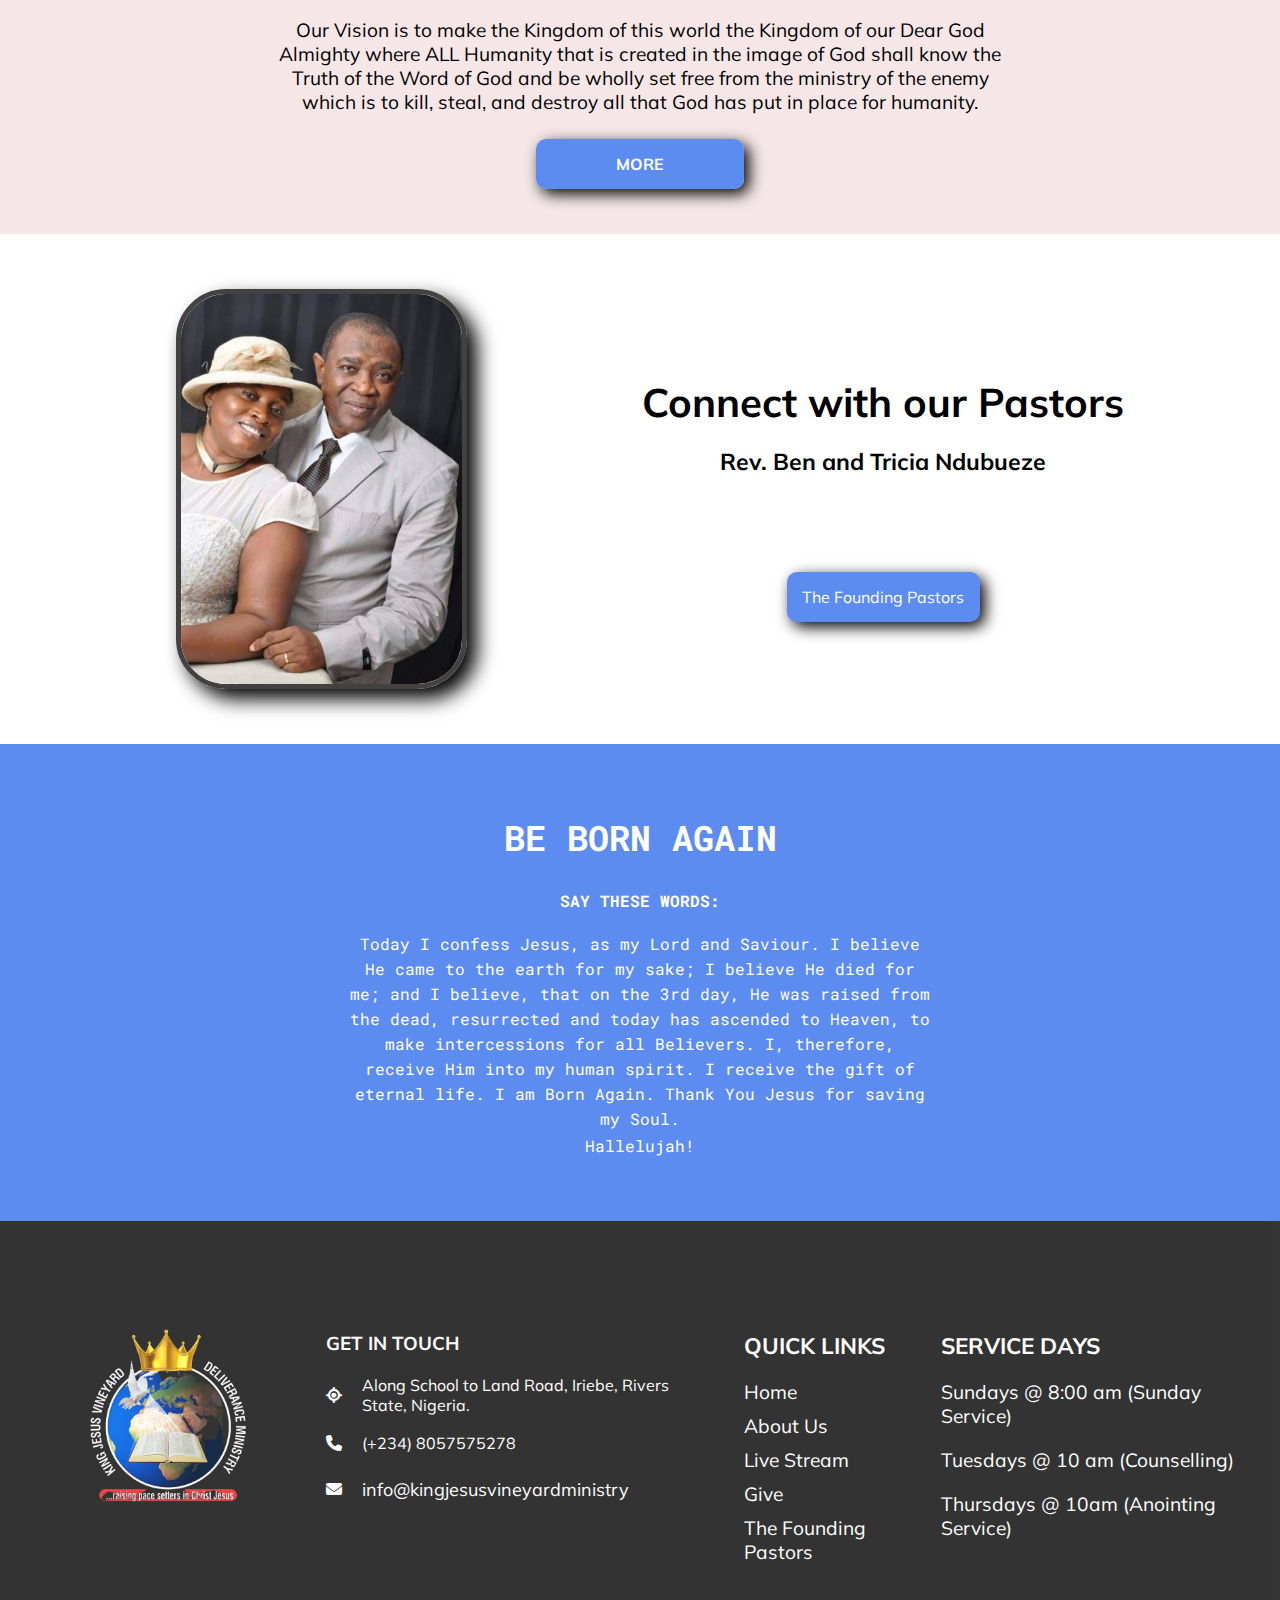
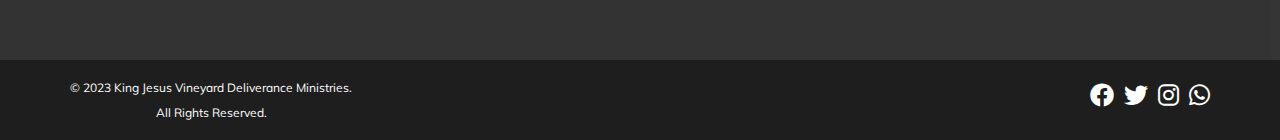
==== commit a126082c: "Add files via upload" ====
--- a/index.html
+++ b/index.html
@@ -53,9 +53,8 @@
                         <li class="nav-link"><p>More 
                             <i class="fa-solid fa-angle-down"></i></p>
                             <div class="more">
-                                <p><a href="/church-groups.html">Church groups</a></p>
-                                <p><a href="/working-groups.html">Working groups</a></p>
                                 <p><a href="/media.html">Media</a></p>
+                                <p><a href="/books.html">Books and Publications</a></p>
                             </div>
                         </li>
                     </div>
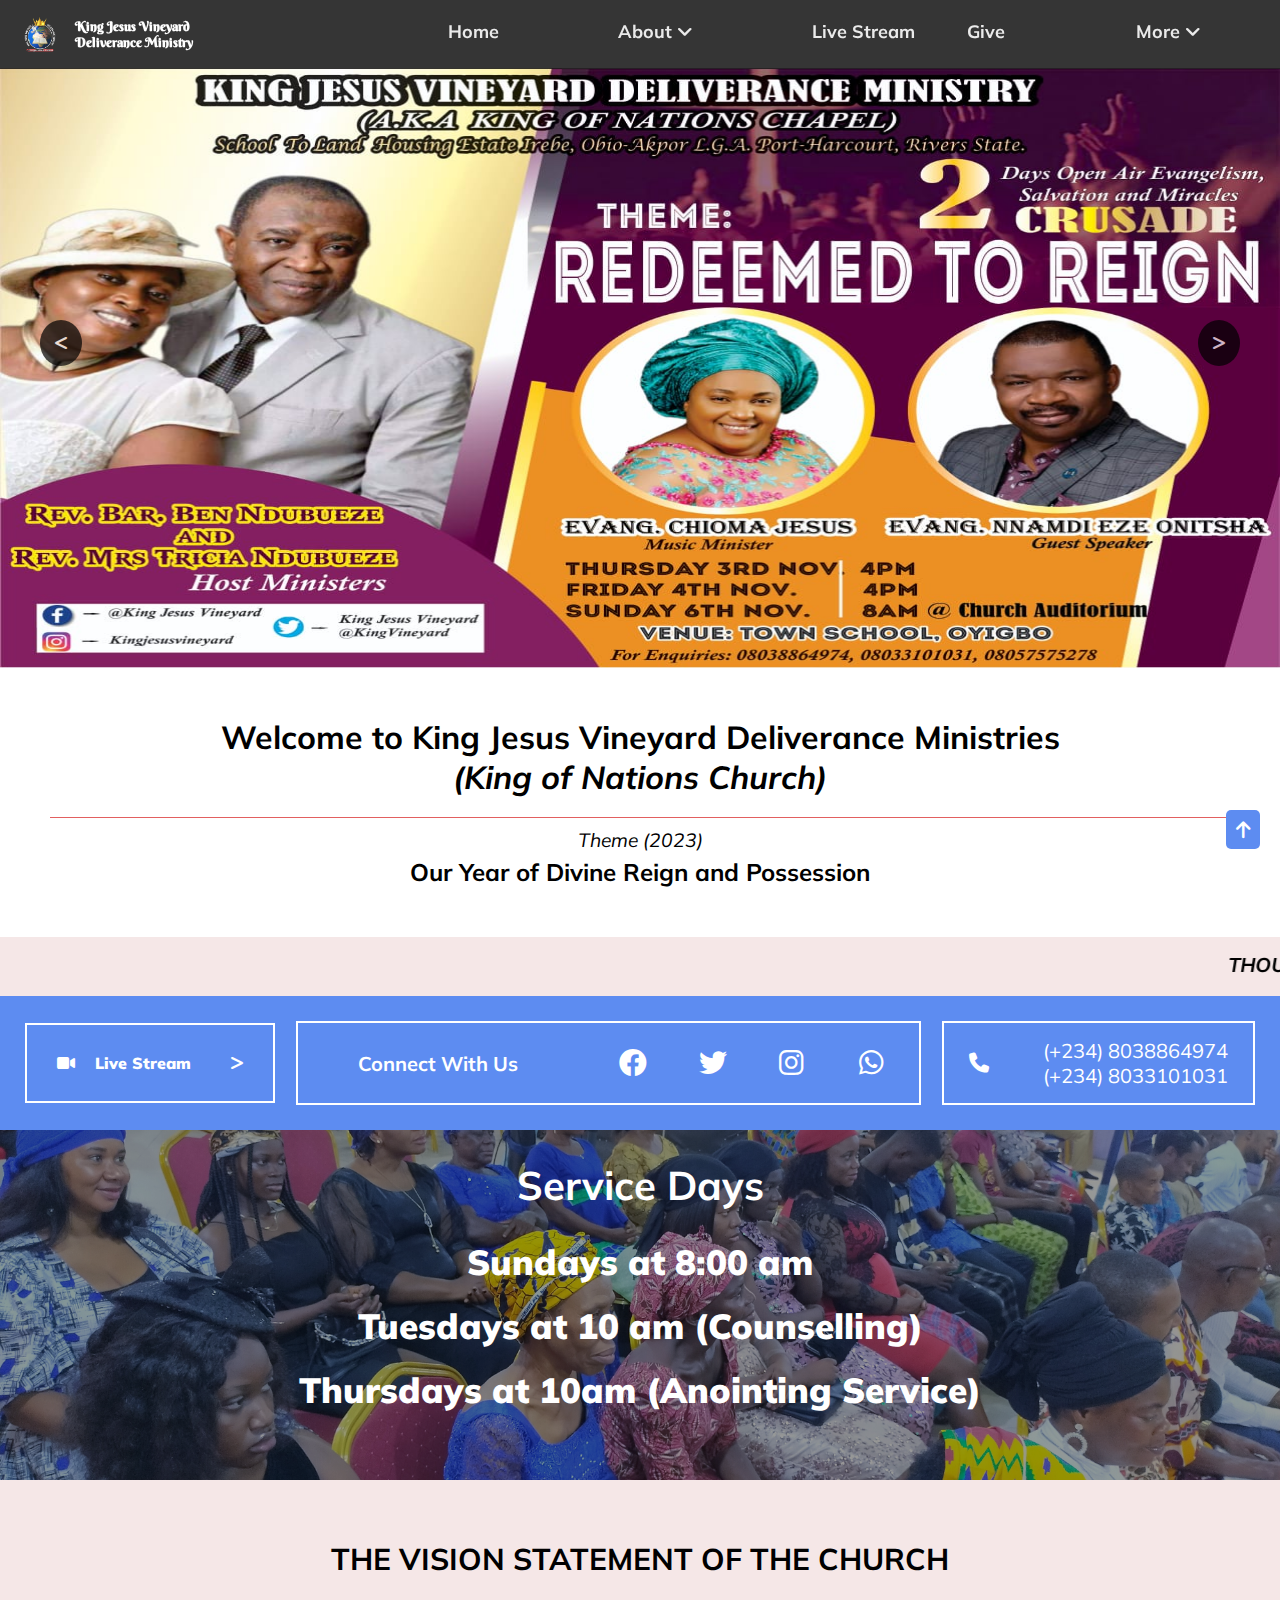
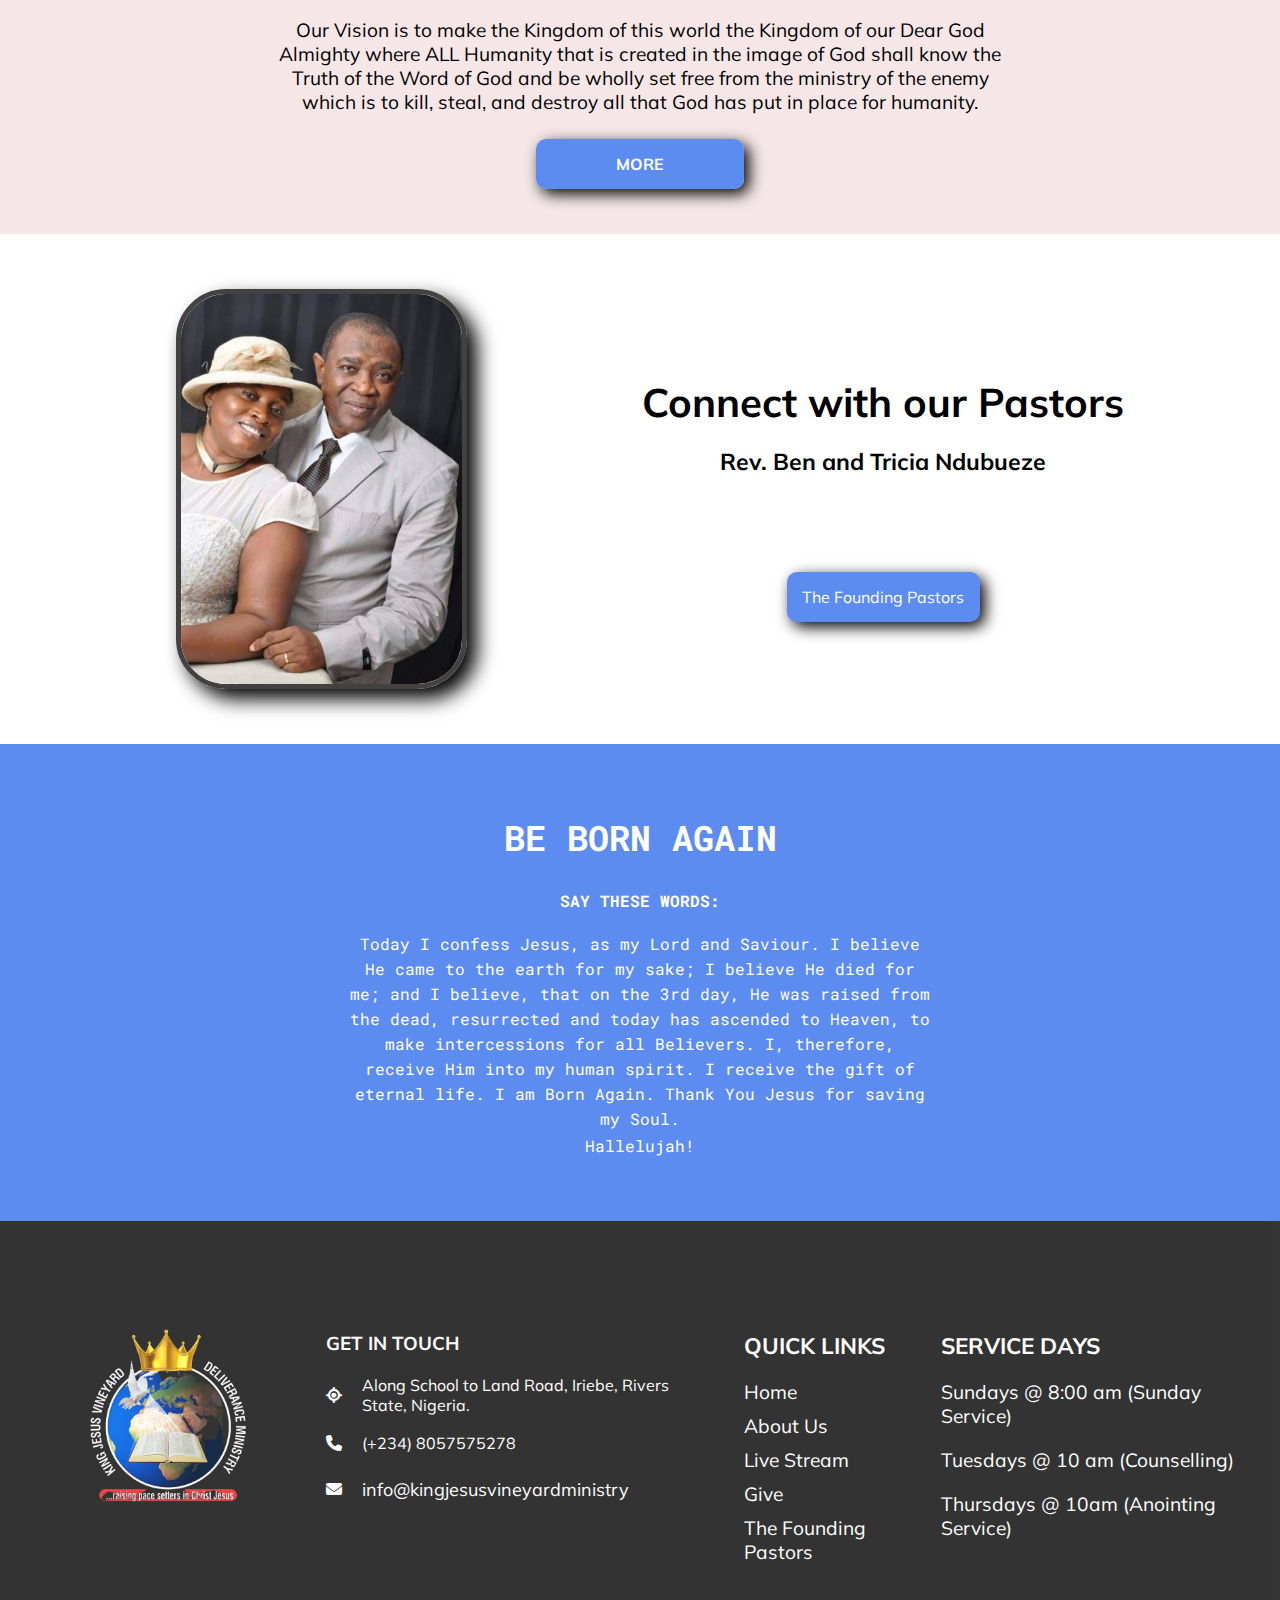
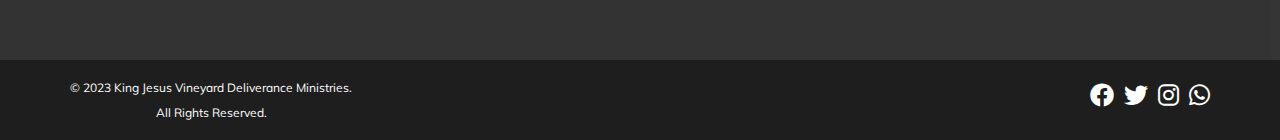
==== commit 21bc2e83: "Add files via upload" ====
--- a/index.html
+++ b/index.html
@@ -46,7 +46,7 @@
                             </div>
                         </li>
                     </div>
-                    <li class="nav-link"><a href="https://www.facebook.com/kingjesusvineyardministry.ndubueze.9">Live Stream</a></li>
+                    <li class="nav-link"><a href="https://www.facebook.com/kingjesusvineyardministry">Live Stream</a></li>
                     <li class="nav-link"><a href="/give.html">Give</a>
                     </li>
                     <div class="mo">
@@ -80,7 +80,7 @@
         </article>
         <div class="reach-us">
             <section class="live">
-                <a href="https://www.facebook.com/kingjesusvineyardministry.ndubueze.9">
+                <a href="https://www.facebook.com/kingjesusvineyardministry">
                     <i class="fa-solid lv fa-video"><span>Live Stream</span></i>
                     <i class="fa-solid fa-greater-than"></i>
                 </a>
@@ -88,7 +88,7 @@
             <section class="social">
                 <p>Connect With Us</p>
                 <div id="fx">
-                    <a href="https://www.facebook.com/kingjesusvineyardministry.ndubueze.9" class="fa-brands fx fa-facebook fa-2x"></a>
+                    <a href="https://www.facebook.com/kingjesusvineyardministry" class="fa-brands fx fa-facebook fa-2x"></a>
                     <a href="https://twitter.com/KingVineyard" class="fa-brands fx fa-twitter fa-2x"></a>
                     <a href="https://www.instagram.com/kingjesusvineyard/" class="fa-brands fx fa-instagram fa-2x"></a>
                     <a href="https://wa.me/2349138835145" class="fa-brands fx fa-whatsapp fa-2x"></a>
@@ -171,7 +171,7 @@
                     <h3>QUICK LINKS</h3>
                     <a href="/index.html">Home</a>
                     <a href="/about.html">About Us</a>
-                    <a href="https://www.facebook.com/kingjesusvineyardministry.ndubueze.9">Live Stream</a>
+                    <a href="https://www.facebook.com/kingjesusvineyardministry">Live Stream</a>
                     <a href="/give.html">Give</a>
                     <a href="/aboutourpastors.html">The Founding Pastors</a>
                 </article>
@@ -188,7 +188,7 @@
                     <p>All Rights Reserved.</p>
                 </div>
                 <div id="social">
-                    <a href="https://www.facebook.com/kingjesusvineyardministry.ndubueze.9" class="fa-brands fa-facebook fa-2x"></a>
+                    <a href="https://www.facebook.com/kingjesusvineyardministry" class="fa-brands fa-facebook fa-2x"></a>
                     <a href="https://twitter.com/KingVineyard" class="fa-brands fa-twitter fa-2x"></a>
                     <a href="https://www.instagram.com/kingjesusvineyard/" class="fa-brands fa-instagram fa-2x"></a>
                     <a href="https://wa.me/2349138835145" class="fa-brands fa-whatsapp fa-2x"></a>
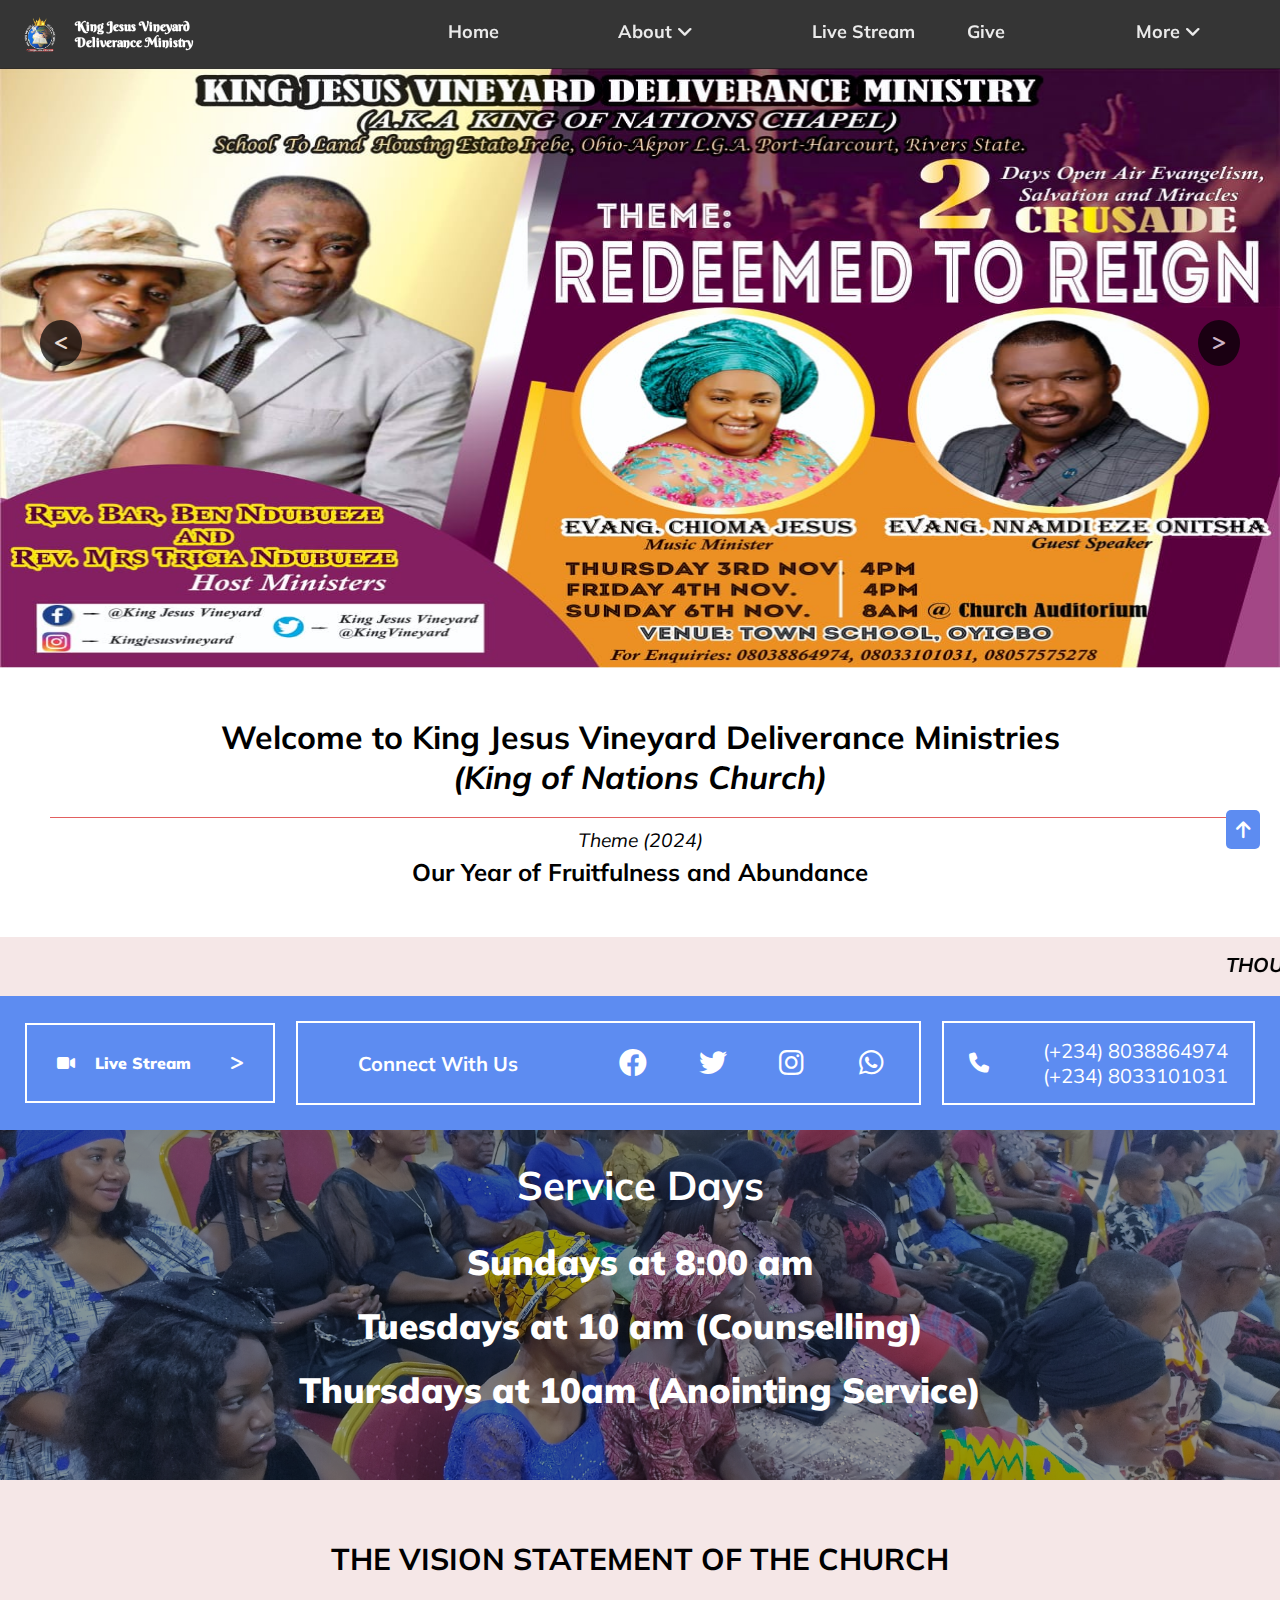
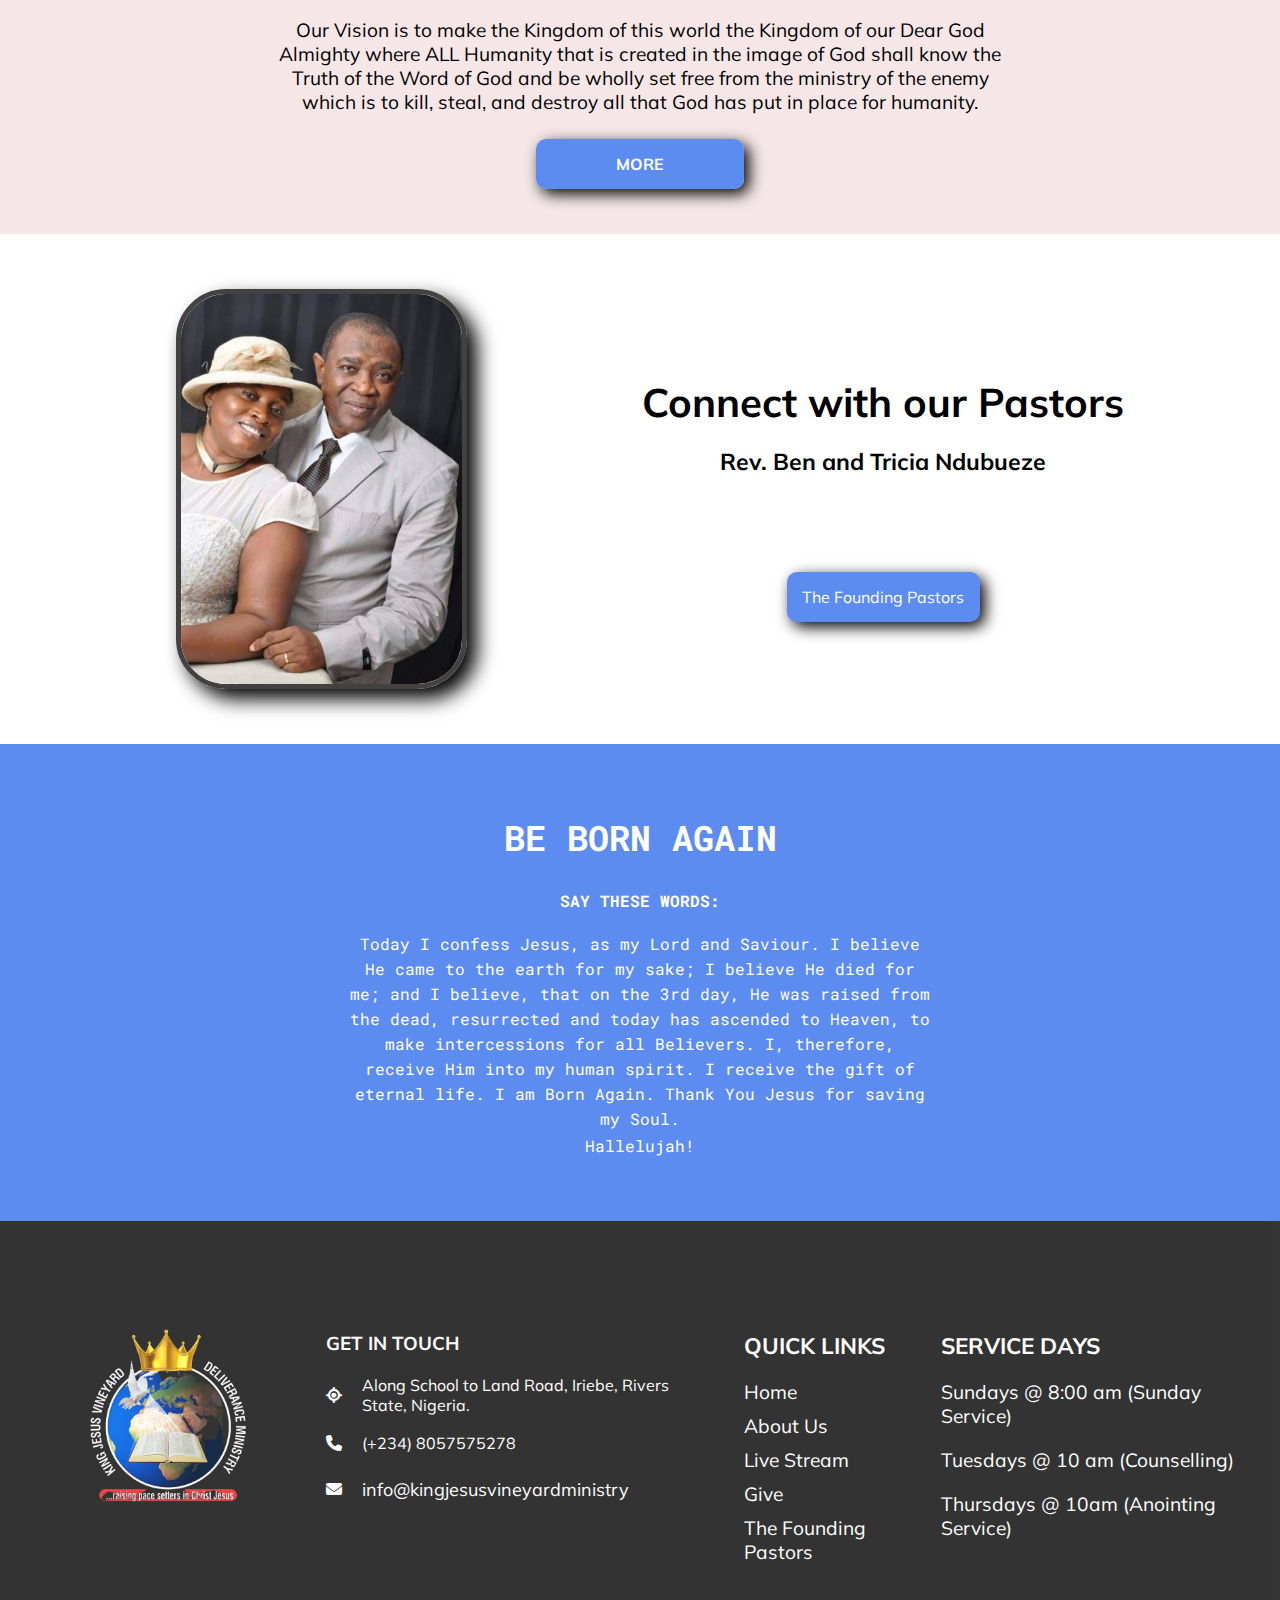
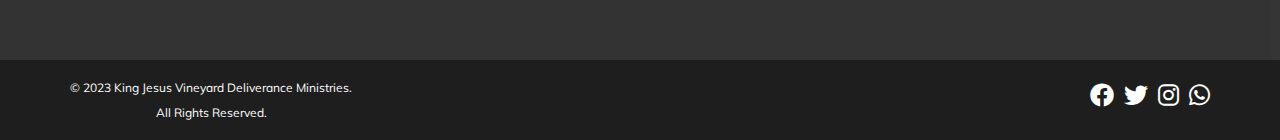
==== commit 0ba2b19a: "Update index.html" ====
--- a/index.html
+++ b/index.html
@@ -15,9 +15,11 @@
     <meta name="twitter:data1" content="2 minutes">
     <title>King Jesus Vineyard Deliverance Ministry</title>
     <link rel="stylesheet" href="style.css">
+    <script defer src="script.js"></script>
     <!--<script src="kit.fontawesome.com/50d79b41b4.js" crossorigin="anonymous"></script>-->
     <link rel="stylesheet" href="font-6/css/all.css">
-    <link rel="shortcut icon" href="/images/KING_JESUS_24-removebg-preview.png" type="image/png">
+    <!-- favicon -->
+    <link rel="shortcut icon" href="images/KING_JESUS_24-removebg.png" type="image/png">
 </head>
 <body>
    <main id="slide">
@@ -71,8 +73,8 @@
                 <div>
                     <i>(King of Nations Church)</i>
                 </div></h4>
-            <div class="year">Theme (2023)</div>
-            <h3>Our Year of Divine Reign and Possession</h3>
+            <div class="year">Theme (2024)</div>
+            <h3>Our Year of Fruitfulness and Abundance</h3>
         </article>
         <article class="scroll-bar">
             <marquee class="scroll"> THOUGHT FOR THE WEEK: "JOHN 1:1-80"
@@ -80,7 +82,7 @@
         </article>
         <div class="reach-us">
             <section class="live">
-                <a href="https://www.facebook.com/kingjesusvineyardministry">
+                <a href="https://m.facebook.com/kingjesusvineyardministry">
                     <i class="fa-solid lv fa-video"><span>Live Stream</span></i>
                     <i class="fa-solid fa-greater-than"></i>
                 </a>
@@ -199,6 +201,5 @@
             </div>
         </footer>
    </main> 
-   <script src="script.js"></script>
 </body>
-</html>+</html>
--- a/style.css
+++ b/style.css
@@ -108,11 +108,11 @@
 .nav-link .more {  
     max-height: 0;
     overflow: hidden;
-    transition: max-height 0.5s ease;
+    transition: max-height 1s ease-in-out;
 }
 .mo.active .more{
     max-height: 300px;
-    animation: fade 1s ease-in-out;
+    animation: fade 1.5s ease;
 }
 .nav-link .more p {
     font-size: large;
@@ -120,6 +120,9 @@
 }
 .mo.active .fa-angle-down {
     transform: rotate(180deg);
+}
+.fa-angle-down {
+    transition: transform .5s ease-in;   
 }
 #slider {
     width: 100%;
@@ -533,6 +536,7 @@
     .nav-link .more {
         margin-top: 25px; 
         background-color: black;
+        border-radius: 10px;
     }
     #slider {
         height: 600px;
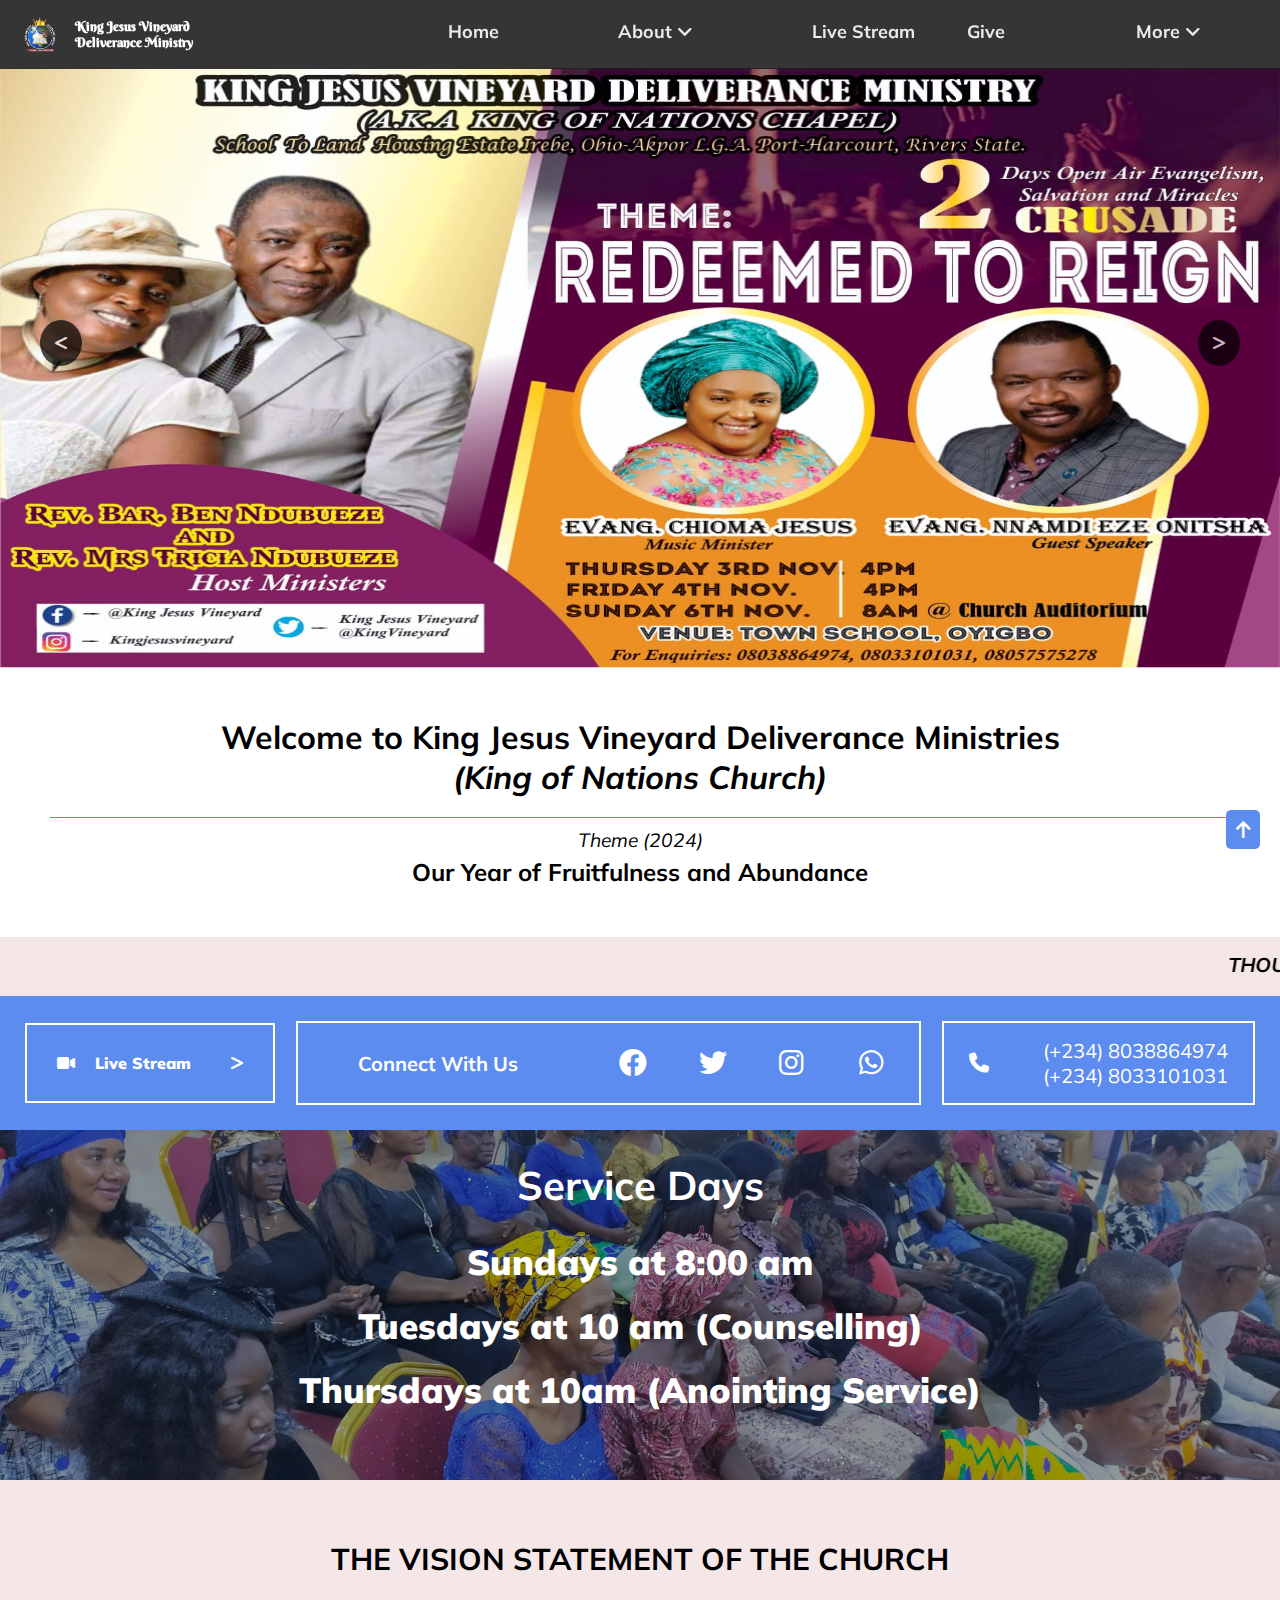
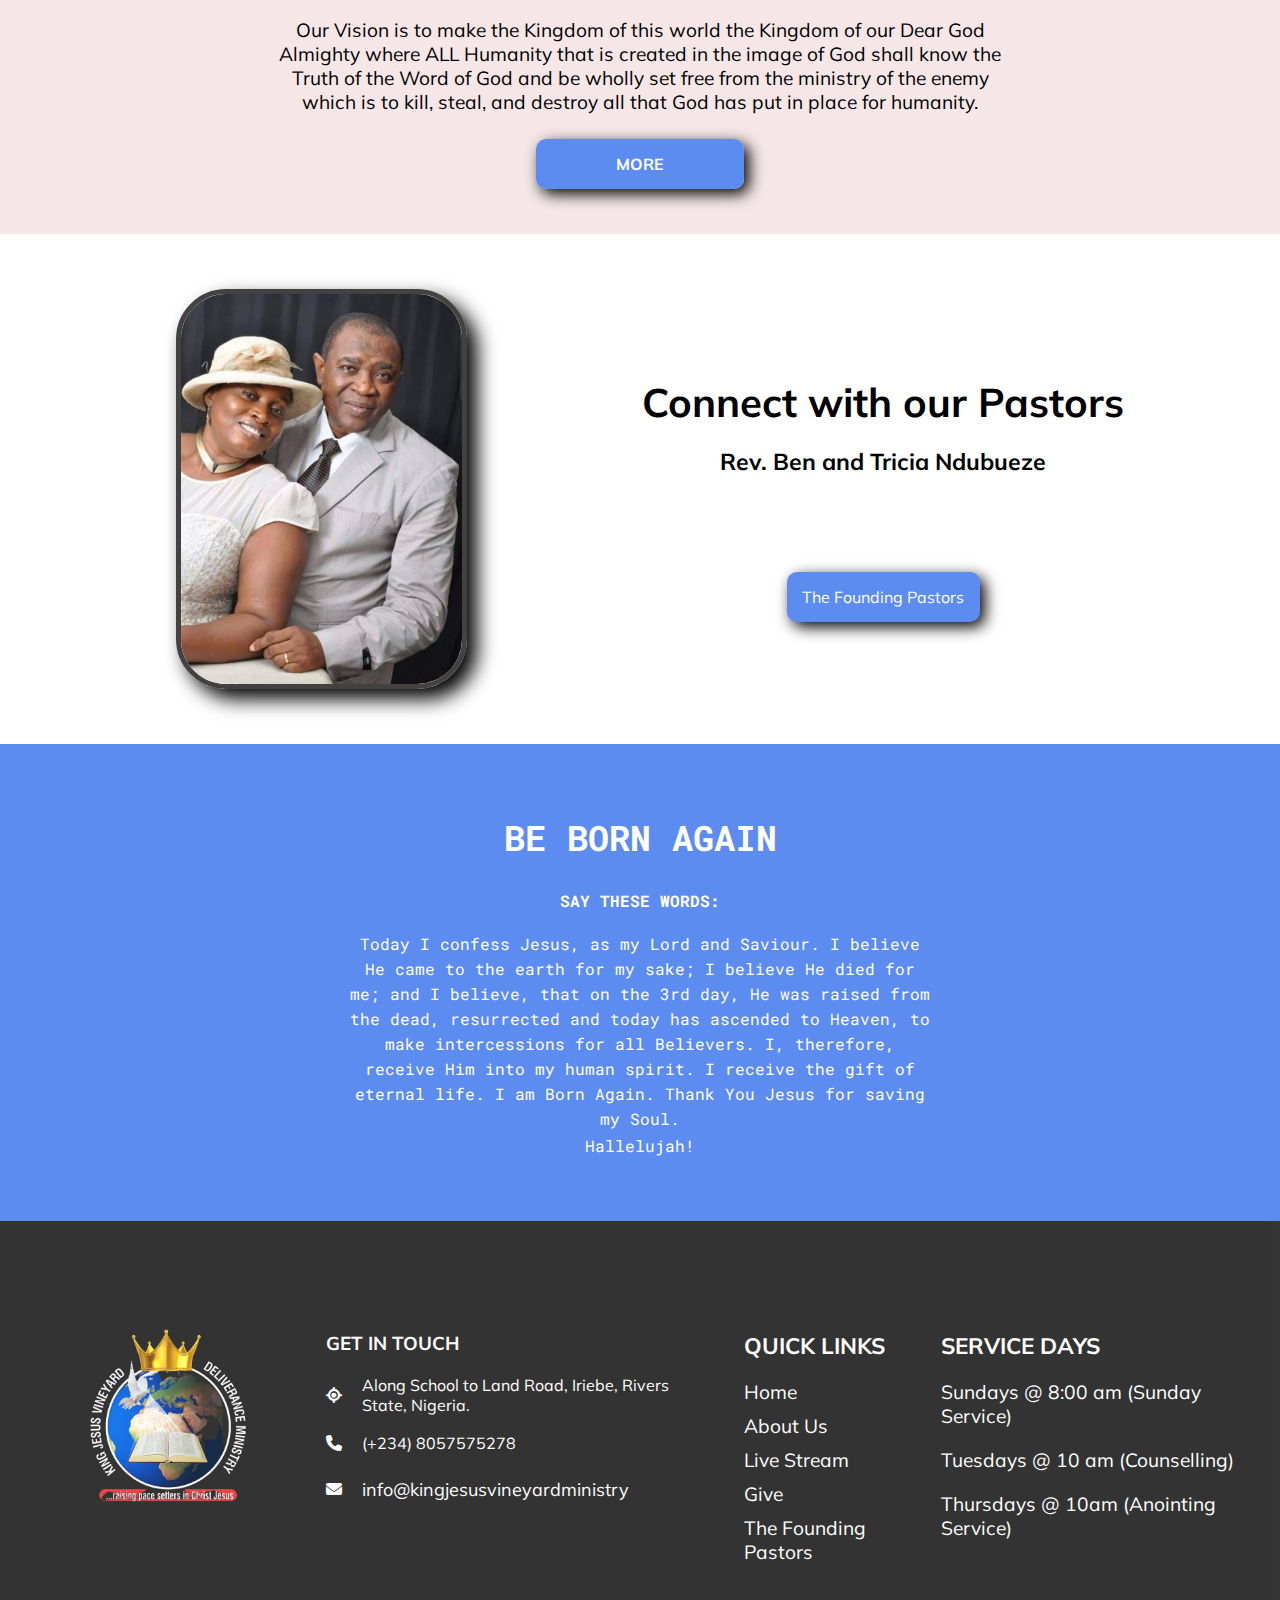
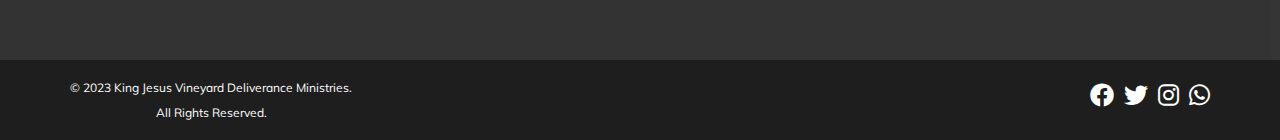
==== commit 6418f25f: "Update index.html" ====
--- a/index.html
+++ b/index.html
@@ -77,7 +77,7 @@
             <h3>Our Year of Fruitfulness and Abundance</h3>
         </article>
         <article class="scroll-bar">
-            <marquee class="scroll"> THOUGHT FOR THE WEEK: "JOHN 1:1-80"
+            <marquee class="scroll"> THOUGHT FOR THE WEEK: "1 SAM 15:1-35"
             </marquee>
         </article>
         <div class="reach-us">
